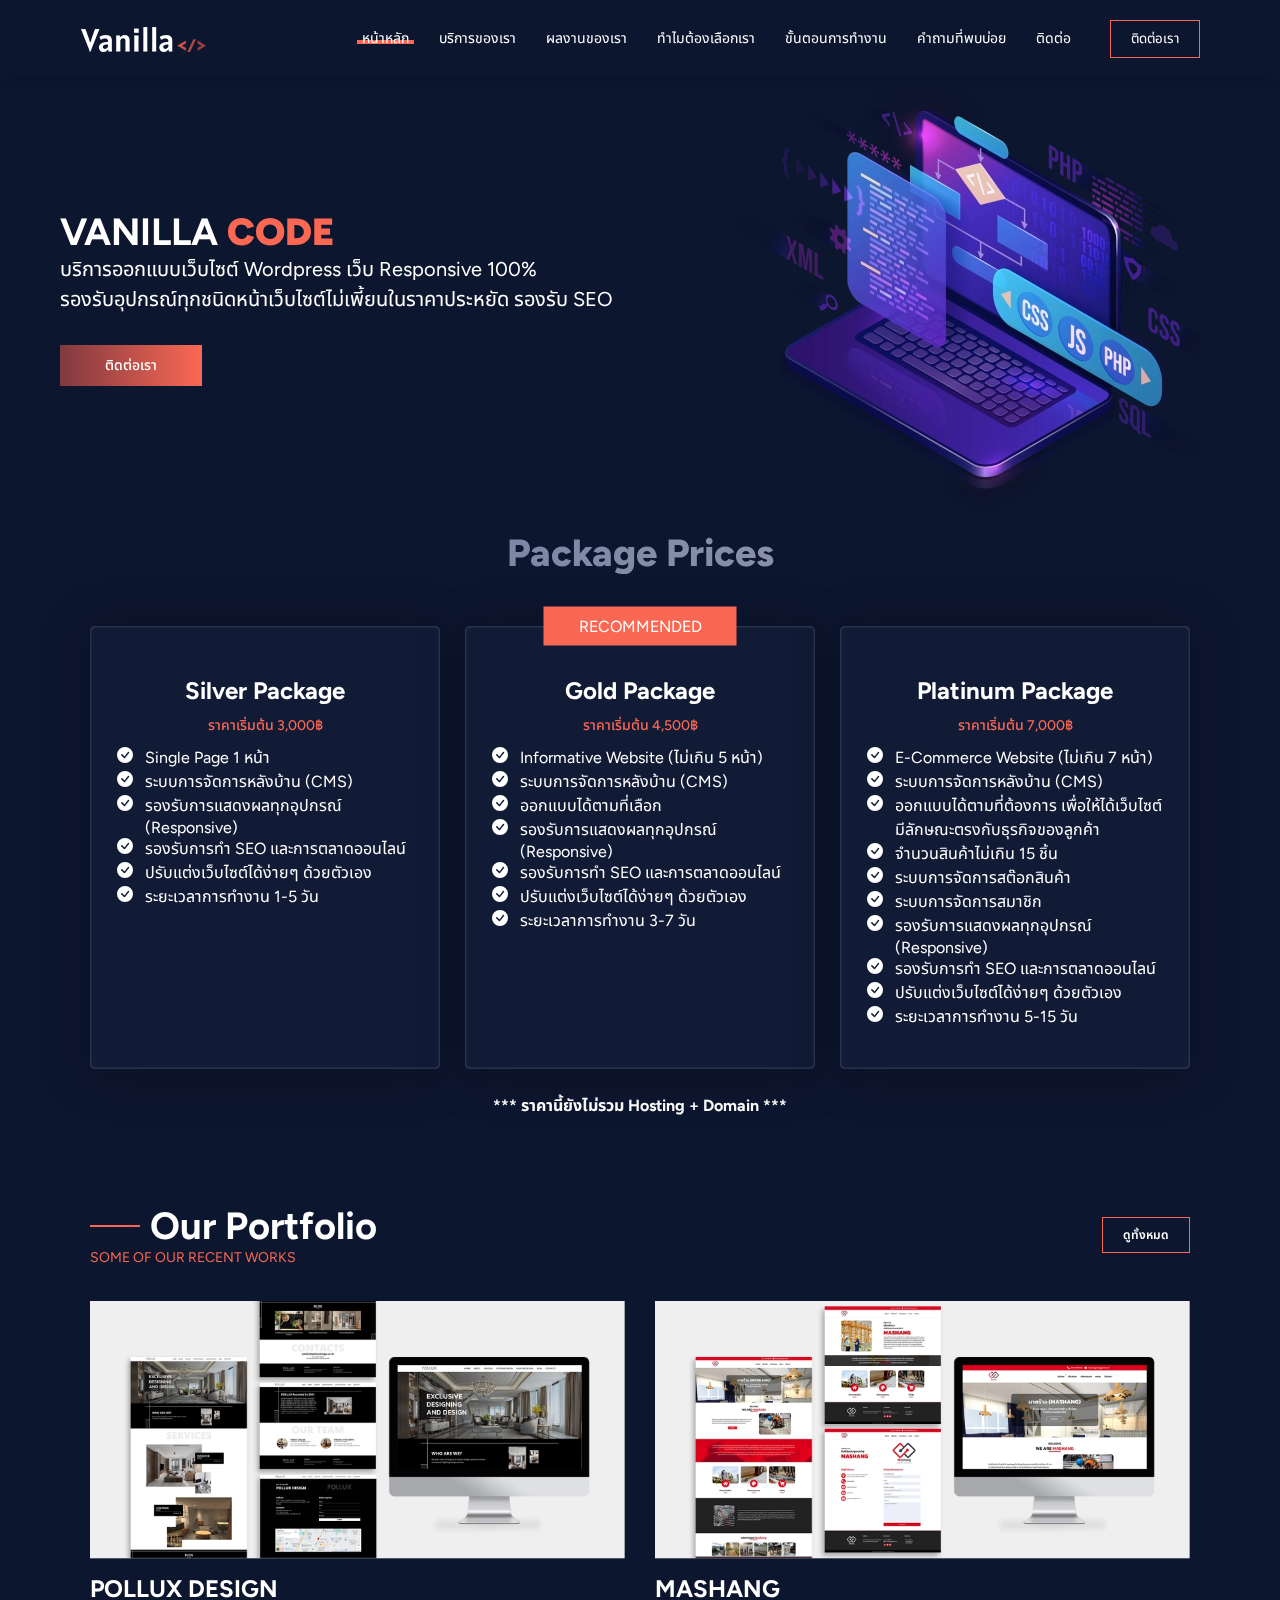
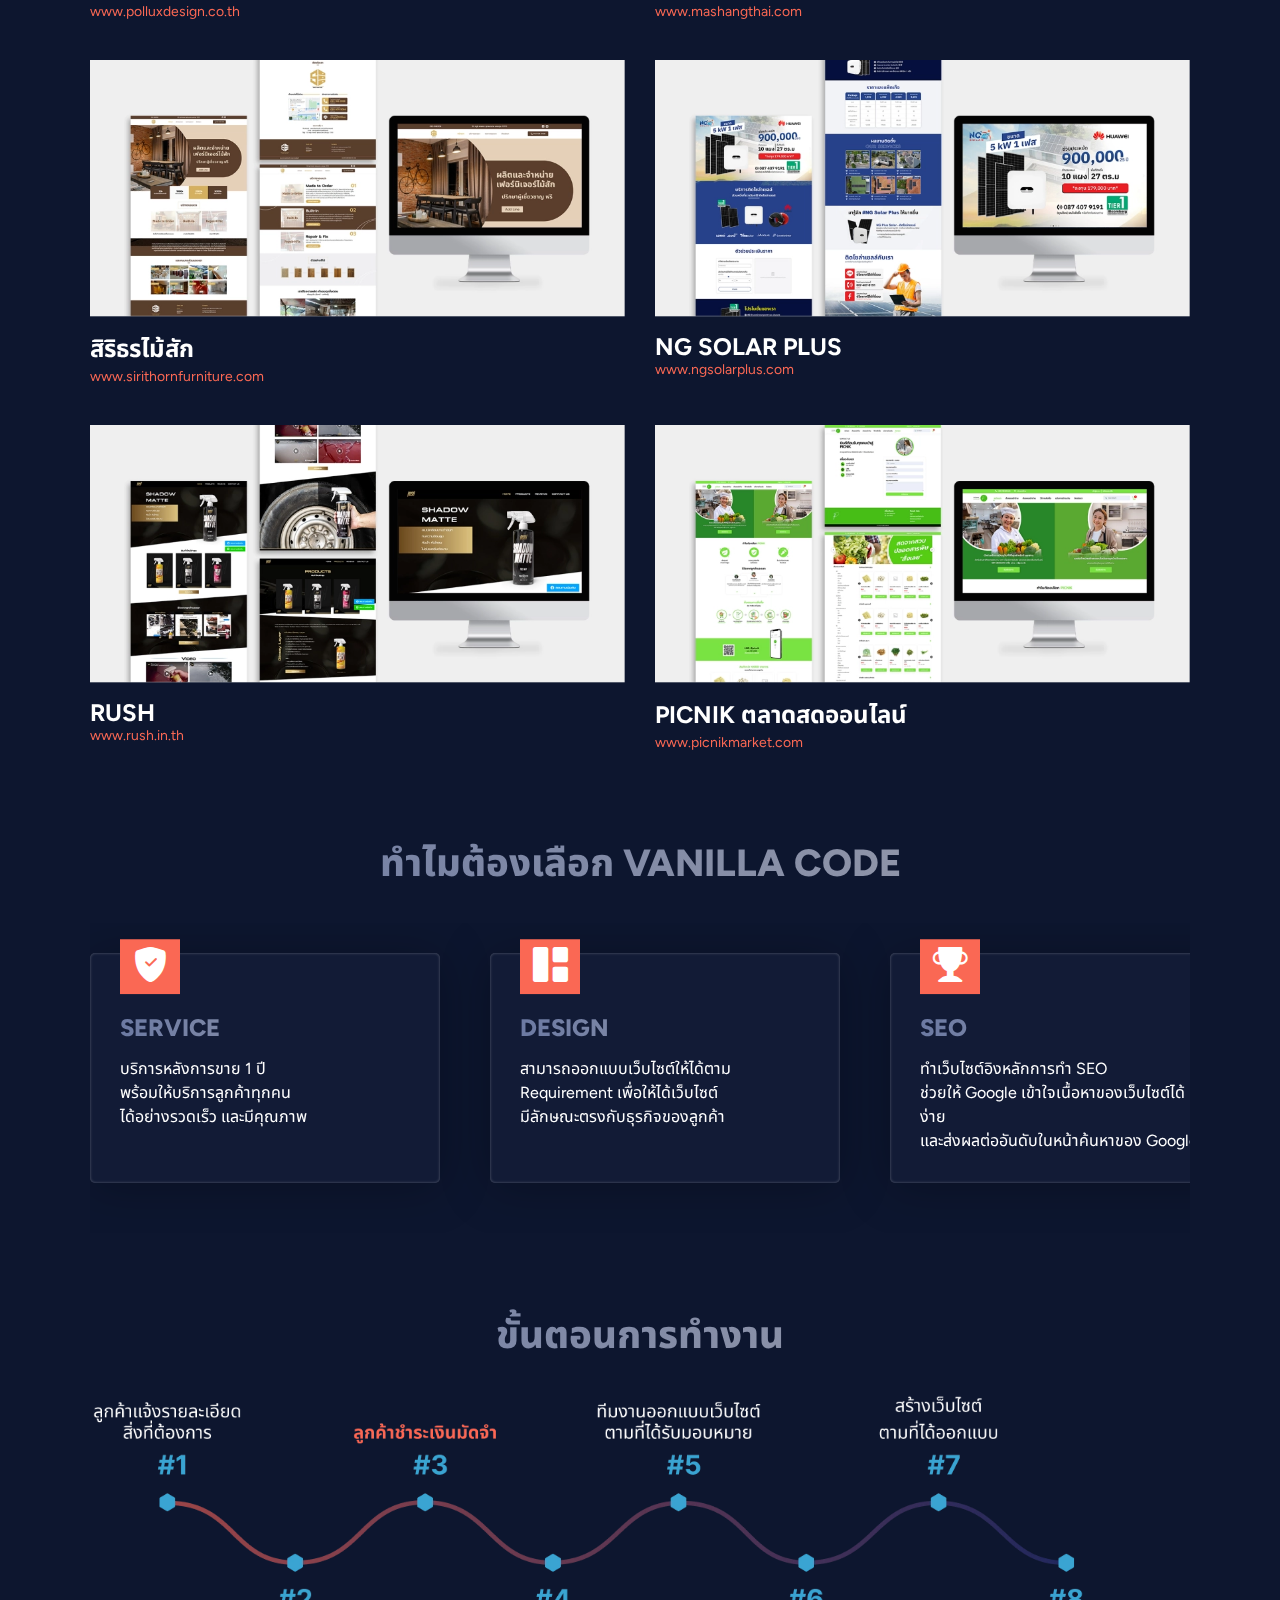
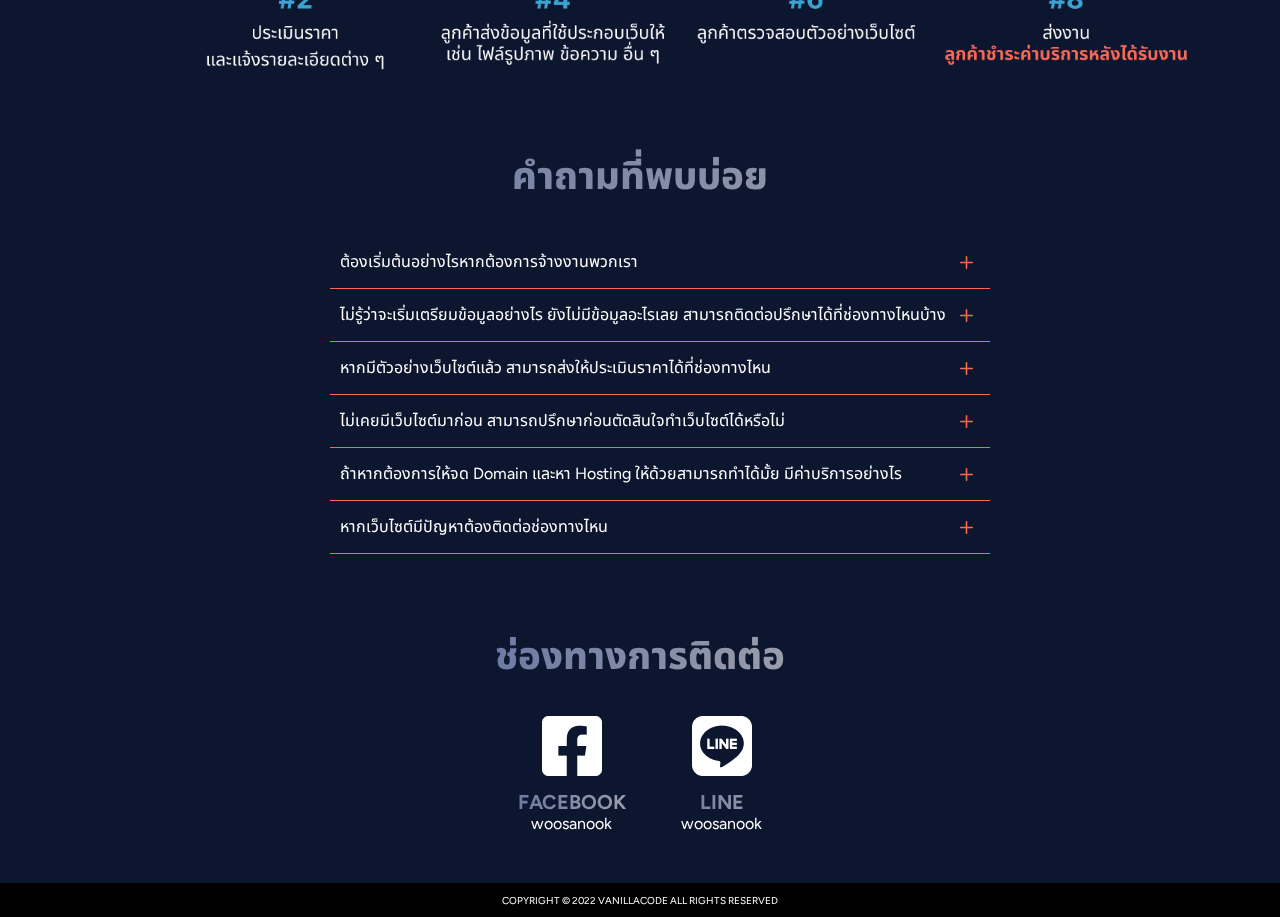
==== public/index.html @ f5a73969 "update sidebar" ====
<!DOCTYPE html>
<html lang="en">
  <head>
    <meta charset="UTF-8" />
    <meta http-equiv="X-UA-Compatible" content="IE=edge" />
    <meta name="viewport" content="width=device-width, initial-scale=1.0" />
    <title>VANILLA CODE | บริการสร้างเว็บไซต์ Wordpress</title>
    <!-- Google Font -->
    <link rel="preconnect" href="https://fonts.googleapis.com" />
    <link rel="preconnect" href="https://fonts.gstatic.com" crossorigin />
    <link
      href="https://fonts.googleapis.com/css2?family=Figtree:wght@400;700;800&family=Kanit:wght@400;500&family=Noto+Sans+Thai:wght@400;500;600;700&display=swap"
      rel="stylesheet"
    />
    <!-- Bootrap icon -->
    <link
      rel="stylesheet"
      href="https://cdn.jsdelivr.net/npm/bootstrap-icons@1.9.1/font/bootstrap-icons.css"
    />

    <link rel="stylesheet" href="./style.css" />
    <link rel="shortcut icon" href="./source/fav.webp" type="image/x-icon" />
  </head>
  <body>
    <header>
      <img src="./source/logo.webp" alt="logo" />
      <div>
        <nav>
          <li class="actived"><a href="#banner">หน้าหลัก</a></li>
          <li><a href="#price-section">บริการของเรา</a></li>
          <li><a href="#portfolio">ผลงานของเรา</a></li>
          <li><a href="#why-us">ทำไมต้องเลือกเรา</a></li>
          <li><a href="#workflow">ขั้นตอนการทำงาน</a></li>
          <li><a href="#faq">คำถามที่พบบ่อย</a></li>
          <li><a href="#contact-us">ติดต่อ</a></li>
        </nav>
        <a href="https://m.me/woosanook"><button>ติดต่อเรา</button></a>
      </div>
    </header>
    <section id="sidebar">
      <button class="toggle">
        <div class="container-solid">
        <span></span>
        <span></span>
      </button>
      </div>
      <ul>
        <li class="actived"><a href="#banner">หน้าหลัก</a></li>
        <li><a href="#price-section">บริการของเรา</a></li>
        <li><a href="#portfolio">ผลงานของเรา</a></li>
        <li><a href="#why-us">ทำไมต้องเลือกเรา</a></li>
        <li><a href="#workflow">ขั้นตอนการทำงาน</a></li>
        <li><a href="#faq">คำถามที่พบบ่อย</a></li>
        <li><a href="#contact-us">ติดต่อ</a></li>
      </ul>
    </section>
    <!-- Banner -->
    <section id="banner">
      <div>
        <h1>VANILLA <b>CODE</b></h1>
        <p>บริการออกแบบเว็บไซต์ Wordpress เว็บ Responsive 100%</p>
        <p>รองรับอุปกรณ์ทุกชนิดหน้าเว็บไซต์ไม่เพี้ยนในราคาประหยัด รองรับ SEO</p>
        <button>ติดต่อเรา</button>
      </div>
      <img src="./source/img-banner.webp" />
    </section>
    <!-- Package Prices -->
    <section id="price-section">
      <p class="title">Package Prices</p>
      <div class="container-prices">
        <!-- Silver -->
        <div>
          <p>Silver Package</p>
          <small>ราคาเริ่มต้น 3,000฿</small>
          <ul>
            <li>Single Page 1 หน้า</li>
            <li>ระบบการจัดการหลังบ้าน (CMS)</li>
            <li>รองรับการแสดงผลทุกอุปกรณ์ (Responsive)</li>
            <li>รองรับการทำ SEO และการตลาดออนไลน์</li>
            <li>ปรับแต่งเว็บไซต์ได้ง่ายๆ ด้วยตัวเอง</li>
            <li>ระยะเวลาการทำงาน 1-5 วัน</li>
          </ul>
        </div>
        <!-- Gold -->
        <div>
          <div class="recommended">RECOMMENDED</div>
          <p>Gold Package</p>
          <small>ราคาเริ่มต้น 4,500฿</small>
          <ul>
            <li>Informative Website (ไม่เกิน 5 หน้า)</li>
            <li>ระบบการจัดการหลังบ้าน (CMS)</li>
            <li>ออกแบบได้ตามที่เลือก</li>
            <li>รองรับการแสดงผลทุกอุปกรณ์ (Responsive)</li>
            <li>รองรับการทำ SEO และการตลาดออนไลน์</li>
            <li>ปรับแต่งเว็บไซต์ได้ง่ายๆ ด้วยตัวเอง</li>
            <li>ระยะเวลาการทำงาน 3-7 วัน</li>
          </ul>
        </div>
        <!-- Platinum -->
        <div>
          <p>Platinum Package</p>
          <small>ราคาเริ่มต้น 7,000฿</small>
          <ul>
            <li>E-Commerce Website (ไม่เกิน 7 หน้า)</li>
            <li>ระบบการจัดการหลังบ้าน (CMS)</li>
            <li>
              ออกแบบได้ตามที่ต้องการ เพื่อให้ได้เว็บไซต์
              มีลักษณะตรงกับธุรกิจของลูกค้า
            </li>
            <li>จำนวนสินค้าไม่เกิน 15 ชิ้น</li>
            <li>ระบบการจัดการสต๊อกสินค้า</li>
            <li>ระบบการจัดการสมาชิก</li>
            <li>รองรับการแสดงผลทุกอุปกรณ์ (Responsive)</li>
            <li>รองรับการทำ SEO และการตลาดออนไลน์</li>
            <li>ปรับแต่งเว็บไซต์ได้ง่ายๆ ด้วยตัวเอง</li>
            <li>ระยะเวลาการทำงาน 5-15 วัน</li>
          </ul>
        </div>
      </div>
      <p style="text-align: center; margin-top: 25px">
        <b>*** ราคานี้ยังไม่รวม Hosting + Domain ***</b>
      </p>
    </section>
    <!-- Portfolio -->
    <section id="portfolio">
      <!-- Title Portfolio -->
      <div class="container-title">
        <div>
          <p>Our Portfolio</p>
          <p>SOME OF OUR RECENT WORKS</p>
        </div>
        <a href="javascript:void(0)"><button>ดูทั้งหมด</button></a>
      </div>
      <!-- Recent works -->
      <div class="container-recent-works">
        <div class="items-recent-works">
          <a href="https://www.polluxdesign.co.th/" class="container-img">
            <div class="before-item">
              <i class="bi bi-search"></i>
              <p>VISIT WEBSITE</p>
            </div>
            <img src="./source/p-polluxdesign.webp" alt="polluxdesign" />
          </a>
          <p>POLLUX DESIGN</p>
          <p>www.polluxdesign.co.th</p>
        </div>
        <div class="items-recent-works">
          <a href="https://www.mashangthai.com/" class="container-img">
            <div class="before-item">
              <i class="bi bi-search"></i>
              <p>VISIT WEBSITE</p>
            </div>
            <img src="./source/p-mashangthai.webp" alt="mashangthai" />
          </a>
          <p>MASHANG</p>
          <p>www.mashangthai.com</p>
        </div>
        <div class="items-recent-works">
          <a href="https://www.sirithornfurniture.com/" class="container-img">
            <div class="before-item">
              <i class="bi bi-search"></i>
              <p>VISIT WEBSITE</p>
            </div>
            <img
              src="./source/p-sirithornfurniture.webp"
              alt="sirithornfurniture"
            />
          </a>
          <p>สิริธรไม้สัก</p>
          <p>www.sirithornfurniture.com</p>
        </div>
        <div class="items-recent-works">
          <a href="https://ngsolarplus.com/" class="container-img">
            <div class="before-item">
              <i class="bi bi-search"></i>
              <p>VISIT WEBSITE</p>
            </div>
            <img src="./source/p-ngsolarplus.webp" alt="ngsolarplus" />
          </a>
          <p>NG SOLAR PLUS</p>
          <p>www.ngsolarplus.com</p>
        </div>
        <div class="items-recent-works">
          <a href="https://rush.in.th/" class="container-img">
            <div class="before-item">
              <i class="bi bi-search"></i>
              <p>VISIT WEBSITE</p>
            </div>
            <img src="./source/p-rush.webp" alt="rush" />
          </a>
          <p>RUSH</p>
          <p>www.rush.in.th</p>
        </div>
        <div class="items-recent-works">
          <a href="https://picnikmarket.com/" class="container-img">
            <div class="before-item">
              <i class="bi bi-search"></i>
              <p>VISIT WEBSITE</p>
            </div>
            <img src="./source/p-picnikmarket.webp" alt="picnikmarket" />
          </a>
          <p>PICNIK ตลาดสดออนไลน์</p>
          <p>www.picnikmarket.com</p>
        </div>
      </div>
    </section>
    <!-- Why us -->
    <section id="why-us">
      <h2 class="title">ทำไมต้องเลือก VANILLA CODE</h2>
      <div class="container-why-us">
        <div class="contents">
          <div>
            <div class="icon-float">
              <i class="bi bi-shield-fill-check"></i>
            </div>
            <p>SERVICE</p>
            <p>
              บริการหลังการขาย 1 ปี<br />พร้อมให้บริการลูกค้าทุกคน<br />ได้อย่างรวดเร็ว
              และมีคุณภาพ
            </p>
          </div>
          <div>
            <div class="icon-float">
              <i class="bi bi-grid-1x2-fill"></i>
            </div>
            <p>DESIGN</p>
            <p>
              สามารถออกแบบเว็บไซต์ให้ได้ตาม<br />Requirement
              เพื่อให้ได้เว็บไซต์<br />มีลักษณะตรงกับธุรกิจของลูกค้า
            </p>
          </div>
          <div>
            <div class="icon-float">
              <i class="bi bi-trophy-fill"></i>
            </div>
            <p>SEO</p>
            <p>
              ทำเว็บไซต์อิงหลักการทำ SEO<br />ช่วยให้ Google
              เข้าใจเนื้อหาของเว็บไซต์ได้ง่าย<br />และส่งผลต่ออันดับในหน้าค้นหาของ
              Google
            </p>
          </div>
          <div>
            <div class="icon-float">
              <i class="bi bi-layers-fill"></i>
            </div>
            <p>RESPONSIVE</p>
            <p>รองรับการแสดงผลข้อมูลอย่างเหมาะสม<br />กับทุกขนาดของหน้าจอ</p>
          </div>
        </div>
      </div>
    </section>
    <!-- Step work -->
    <section id="workflow">
      <h3 class="title">ขั้นตอนการทำงาน</h3>
      <img
        src="./source/steps-work.webp"
        alt="ขั้นตอนการทำงาน"
        style="max-width: 100%"
      />
    </section>
    <!-- FAQ -->
    <section id="faq">
      <h4 class="title">คำถามที่พบบ่อย</h4>
      <ul>
        <div class="question">
          ต้องเริ่มต้นอย่างไรหากต้องการจ้างงานพวกเรา <i class="bi bi-plus"></i>
        </div>
        <div class="desc">
          <li>
            แจ้งสิ่งที่ต้องการ เช่น อยากทำเว็บไซต์แบบไหน โทนสีอะไร
            ทำเว็บไซต์เกี่ยวกับอะไร
            หรือเพื่อความรวดเร็วสามารถส่งเว็บไซต์ตัวอย่างที่ต้องการ
            ให้กับทีมงานทาง
            <a href="https://m.me/woosanook">FACEBOOK</a> หรือช่องทางอื่น ๆ
            ได้เลย
          </li>
        </div>
      </ul>
      <ul>
        <div class="question">
          ไม่รู้ว่าจะเริ่มเตรียมข้อมูลอย่างไร ยังไม่มีข้อมูลอะไรเลย
          สามารถติดต่อปรึกษาได้ที่ช่องทางไหนบ้าง <i class="bi bi-plus"></i>
        </div>
        <div class="desc">
          <li>
            สามารถติดต่อทีมงานทาง
            <a href="https://m.me/woosanook">FACEBOOK</a> หรือช่องทางอื่น ๆ
            ได้เลยเดี๋ยวจะมีทีมงานคอยแนะนำ และให้คำปรึกษา
          </li>
        </div>
      </ul>
      <ul>
        <div class="question">
          หากมีตัวอย่างเว็บไซต์แล้ว สามารถส่งให้ประเมินราคาได้ที่ช่องทางไหน
          <i class="bi bi-plus"></i>
        </div>
        <div class="desc">
          <li>
            สามารถส่งเว็บไซต์ตัวอย่างให้กับทีมงานทาง
            <a href="https://m.me/woosanook">FACEBOOK</a> หรือช่องทางอื่น ๆ
            ได้เลย
          </li>
        </div>
      </ul>
      <ul>
        <div class="question">
          ไม่เคยมีเว็บไซต์มาก่อน สามารถปรึกษาก่อนตัดสินใจทำเว็บไซต์ได้หรือไม่<i
            class="bi bi-plus"
          ></i>
        </div>
        <div class="desc">
          <li>
            ทางเรายินดีให้คำปรึกษา สามารถติดต่อทีมงานทาง
            <a href="https://m.me/woosanook">FACEBOOK</a> หรือช่องทางอื่น ๆ
            ได้เลย
          </li>
        </div>
      </ul>
      <ul>
        <div class="question">
          ถ้าหากต้องการให้จด Domain และหา Hosting ให้ด้วยสามารถทำได้มั้ย
          มีค่าบริการอย่างไร <i class="bi bi-plus"></i>
        </div>
        <div class="desc">
          <li>สามารถทำได้ราคาเริ่มต้น 1,500 บาท แล้วแต่แพคเกจที่ลูกค้าเลือก</li>
        </div>
      </ul>
      <ul>
        <div class="question">
          หากเว็บไซต์มีปัญหาต้องติดต่อช่องทางไหน <i class="bi bi-plus"></i>
        </div>
        <div class="desc">
          <li>
            สามารถแจ้งรายละเอียดต่าง ๆ ทาง
            <a href="https://m.me/woosanook">FACEBOOK</a> หรือช่องทางอื่น ๆ
            เพื่อให้ทีมงานเข้าไปปรับปรุงแก้ไขได้เลย
          </li>
        </div>
      </ul>
    </section>
    <!-- Contacts -->
    <section id="contact-us">
      <h5 class="title">ช่องทางการติดต่อ</h5>
      <div>
        <a href="https://www.facebook.com/WooSaNook">
          <img src="./source/fb.webp" />
          <p>FACEBOOK</p>
          <p>woosanook</p>
        </a>
        <a href="http://line.me/ti/p/~woosanook">
          <img src="./source/line.webp" />
          <p>LINE</p>
          <p>woosanook</p>
        </a>
      </div>
    </section>
    <script src="./script.js"></script>
    <footer>
      <small>COPYRIGHT &copy; 2022 VANILLACODE ALL RIGHTS RESERVED</small>
    </footer>
  </body>
</html>
---- public/style.css ----
:root {
  --bg-color: #0d162f;
  --orange-color: #fa6854;
  --gradient-orange-color: linear-gradient(
    90deg,
    rgba(129, 57, 63, 1) 0%,
    rgba(250, 104, 84, 1) 100%
  );
  --text-gradient: linear-gradient(
    90deg,
    rgba(108, 122, 163, 1) 0%,
    rgba(154, 157, 170, 1) 100%
  );
}

html {
  scroll-behavior: smooth;
}

* {
  font-family: "Figtree", "Noto Sans Thai", "Kanit", sans-serif;
  box-sizing: border-box;
  margin: 0;
}

body {
  margin: 0;
  box-sizing: border-box;
  background-color: var(--bg-color);
  color: white;
}

/* Header */
header {
  display: flex;
  align-items: center;
  justify-content: space-around;
  padding: 20px 10px;
  top: 0;
  left: 0;
  width: 100%;
  background-color: var(--bg-color);
  box-shadow: 0 0 10px -3px rgba(0, 0, 0, 0.25);
  z-index: 999;
  position: fixed;
  top: 0;
  left: 0;
}
nav {
  display: inline-flex;
  margin-right: 20px;
}
nav li {
  list-style: none;
  margin: 0 10px;
  padding: 0 5px;
  position: relative;
  z-index: 99;
}
nav li a {
  text-decoration: none;
  font-size: 14px;
  font-weight: 400;
  color: white;
}
/* Animation Nav */
nav li::after {
  content: "";
  display: block;
  position: absolute;
  bottom: 5px;
  left: 0;
  background-color: var(--orange-color);
  width: 100%;
  height: 0;
  z-index: -1;
  transition: height 0.2s ease;
}
nav li:hover::after,
nav li.actived::after {
  height: 4px;
  transition: height 0.2s ease;
}

/* Button Header contacts */
header button {
  color: white;
  padding: 8px 20px;
  border: 1px solid var(--orange-color);
  background: transparent;
  cursor: pointer;
}
header button:hover {
  background-color: var(--orange-color);
}

/* Banner */
#banner {
  display: grid;
  grid-template-columns: 1.5fr 1fr;
  width: 100%;
  max-width: 1200px;
  margin: 0 auto -60px auto;
  padding: 80px 20px 0 20px;
}
#banner > div {
  display: flex;
  align-items: flex-start;
  flex-direction: column;
  justify-content: center;
}

#banner h1 {
  font-weight: 700;
  font-size: 38px;
}
#banner h1 b {
  color: var(--orange-color);
}
#banner p {
  font-size: 20px;
}

#banner button {
  font-size: 14px;
  font-weight: 500;
  color: white;

  background: var(--gradient-orange-color);
  border: 0;
  padding: 10px 45px;
  margin-top: 30px;
  cursor: pointer;
}
#banner button:hover {
  transform: scale(105%);
}

#banner img {
  user-select: none;
  pointer-events: none;
}

/* Package Prices */
.container-prices {
  display: grid;
  grid-template-columns: 1fr 1fr 1fr;
  gap: 25px;
}
.container-prices > div {
  padding: 50px 25px 40px 25px;
  background-color: #121b36;
  box-shadow: 0px 4px 50px rgba(0, 0, 0, 0.25),
    inset 0px 0px 3px rgba(255, 255, 255, 0.3);
  border-radius: 5px;
  position: relative;
  margin-top: 20px;
}
.container-prices > div p {
  font-weight: 700;
  font-size: 24px;
  color: white;
  text-align: center;
}
.container-prices > div small {
  font-weight: 500;
  font-size: 14px;
  color: var(--orange-color);
  display: flex;
  align-items: center;
  justify-content: center;
  margin: 10px 0;
}
.container-prices > div ul {
  padding-left: 25px;
}
.container-prices > div li {
  list-style: url(./source/check-circle-fill.svg);
  padding-left: 5px;
}
.container-prices .recommended {
  background-color: var(--orange-color);
  color: white;
  position: absolute;
  top: 0;
  left: 50%;
  padding: 10px 35px;
  transform: translate(-50%, -50%);
  user-select: none;
}

/* Portfolio */
#portfolio .container-title {
  display: flex;
  align-items: center;
  justify-content: space-between;

  margin: 50px 0 35px 0;
}
#portfolio .container-title p:nth-child(1) {
  font-weight: 700;
  font-size: 38px;
  display: flex;
  align-items: center;
  justify-content: flex-start;
}
#portfolio .container-title p:nth-child(1)::before {
  content: "";
  display: block;
  width: 50px;
  height: 2px;
  background-color: var(--orange-color);
  margin-right: 10px;
}
#portfolio .container-title p:nth-child(2) {
  font-weight: 400;
  font-size: 14px;
  color: var(--orange-color);
}

#portfolio .container-title button {
  font-weight: 600;
  font-size: 12px;
  color: white;
  padding: 8px 20px;
  border: 1px solid var(--orange-color);
  background-color: transparent;
  cursor: pointer;
  user-select: none;
}
#portfolio .container-title button:hover {
  background-color: var(--orange-color);
}

/* Recent works */
.container-recent-works {
  display: grid;
  grid-template-columns: 1fr 1fr;
  gap: 30px;
}

.container-recent-works .items-recent-works {
  position: relative;
}
.container-recent-works .items-recent-works .container-img {
  display: flex;
  align-items: center;
  justify-content: center;
  position: relative;
  overflow: hidden;
  transition: all 0.3s ease-in;
}
.container-recent-works .items-recent-works .container-img::after {
  content: "";
  display: block;
  width: 100%;
  height: 100%;
  position: absolute;
  top: 0;
  left: 0;

  background: linear-gradient(235deg, #9c4749 0%, #20295f 100%);
  mix-blend-mode: multiply;
  opacity: 0;
  transition: all 0.3s ease;
}
.container-recent-works .items-recent-works .before-item {
  font-weight: 500;
  font-size: 14px;
  color: white;

  display: flex;
  align-items: center;
  justify-content: center;
  gap: 10px;

  width: 100%;
  height: 100%;
  position: absolute;
  top: 0;
  left: 0;
  z-index: 1;
  opacity: 0;
  transition: all 0.3s ease;
}
/* Animation */
.container-recent-works .items-recent-works a:hover .before-item,
.container-recent-works .items-recent-works a:hover::after {
  opacity: 1;
  transition: all 0.3s ease;
}
.container-recent-works .items-recent-works a:hover img {
  transform: scale(1.1);
  transition: all 0.3s ease-out;
}

.container-recent-works .items-recent-works img {
  max-width: 100%;
}

/* Recent works texts */
.container-recent-works .items-recent-works > p:nth-child(2) {
  font-weight: 700;
  font-size: 24px;
  margin-top: 15px;
}
.container-recent-works .items-recent-works > p:nth-child(3) {
  font-weight: 400;
  font-size: 14px;
  color: var(--orange-color);
  margin-bottom: 10px;
}

/* Why Vanillacode */
.container-why-us {
  display: flex;
  align-items: center;
  justify-content: flex-start;
  overflow-x: scroll;
  flex-wrap: nowrap;
  padding: 30px 0 20px 0;
}
.container-why-us .contents {
  width: max-content;
  display: inline-flex;
  flex-wrap: nowrap;
  gap: 50px;
}
/* Scrollbar design */
.container-why-us::-webkit-scrollbar-thumb {
  background: var(--bg-color);
}
.container-why-us::-webkit-scrollbar {
  height: 7px;
}
.container-why-us:hover::-webkit-scrollbar-thumb {
  background: var(--orange-color);
}

.container-why-us .contents > div {
  padding: 60px 30px 30px 30px;
  background: #121b36;
  box-shadow: 0px 4px 50px rgba(0, 0, 0, 0.25),
    inset 0px 0px 3px rgba(255, 255, 255, 0.3);
  border-radius: 5px;
  margin-bottom: 30px;
  position: relative;
  width: 350px;
}
.container-why-us .contents .icon-float {
  display: flex;
  align-items: center;
  justify-content: center;
  position: absolute;
  top: 0;
  left: 30px;
  width: 60px;
  height: 55px;
  transform: translateY(-25%);
  background-color: var(--orange-color);
}
.container-why-us .contents .icon-float i {
  font-size: 35px;
}
.container-why-us .contents > div p:nth-child(2) {
  font-weight: 800;
  font-size: 24px;
  background: var(--text-gradient);
  -webkit-background-clip: text;
  -webkit-text-fill-color: transparent;
  margin-bottom: 15px;
}

/* FAQ */
#faq {
  width: 100%;
  max-width: 700px;
}
#faq ul {
  cursor: pointer;
}
#faq .question {
  display: flex;
  align-items: center;
  justify-content: space-between;

  font-weight: 400;
  font-size: 16px;
  list-style: none;
  padding: 10px;
  border-bottom: 1px solid var(--orange-color);
}
#faq .question i {
  color: var(--orange-color);
  font-size: 26px;
}
#faq .desc {
  color: white;
  border: 0px solid var(--orange-color);
  overflow: hidden;
  height: 0;
  transition: height 0.5s ease;
}
/* Action desc */
#faq ul.actived .desc {
  height: 120px;
  border: 1px solid var(--orange-color);
  transition: height 0.5s ease-in-out;
}

#faq .desc li {
  list-style: none;
  padding: 20px;
}
#faq .desc a {
  color: white;
}

/* Action FAQ */
#faq ul.actived .desc {
  /* height: 120px; */
  border: 1px solid var(--orange-color);
  transition: all 0.5s ease-in-out;
}
#faq ul.actived .question {
  background-color: var(--orange-color);
}
#faq ul.actived .question i {
  color: white;
  transform: rotate(45deg);
}

/* Contact-us */
#contact-us {
  max-width: 300px;
}
#contact-us div {
  display: flex;
  align-items: flex-start;
  justify-content: space-around;
}
#contact-us div a {
  text-align: center;
  text-decoration: none;
}
#contact-us div a p:nth-child(2) {
  font-weight: 700;
  font-size: 20px;
  background: var(--text-gradient);
  -webkit-background-clip: text;
  -webkit-text-fill-color: transparent;
  margin-top: 10px;
}
#contact-us div a p:nth-child(3) {
  font-weight: 400;
  font-size: 16px;
  color: white;
}

/* Footer */
footer {
  font-size: 12px;
  background-color: black;
  text-align: center;
  padding: 10px 0;
  margin-top: 50px;
}

/* elements */
section {
  width: 100%;
  max-width: 1100px;
  margin: 0 auto;
  padding-top: 35px;
}
.title {
  font-weight: 800;
  font-size: 38px;
  text-align: center;
  background: var(--text-gradient);
  -webkit-background-clip: text;
  -webkit-text-fill-color: transparent;

  margin: 40px 0 30px 0;
}

/* Scrollbar design */
::-webkit-scrollbar {
  width: 10px;
}

::-webkit-scrollbar-thumb {
  background: var(--orange-color);
  border-radius: 0;
}
::-webkit-scrollbar-thumb:hover {
  background: #9c4749;
}

/* Sidebar */
#sidebar{
  display: none;
}
#sidebar button{
  border: 0;
}
#sidebar .toggle{
  position: fixed;
  top: 20px;
  right: 20px;
  background-color: white;
  width: 50px;
  height: 50px;
  border-radius: 50%;  
  box-shadow: 0 0 15px -3px rgba(0, 0, 0, 0.25);
  z-index: 999;
}
#sidebar .container-solid{
  position: relative;
  width: 100%;
  height: 100%;
}
#sidebar .container-solid span{
  display: block;
  width: 30px;
  height: 3px;
  background-color: var(--bg-color);
  border-radius: 10px;

  position: absolute;
  top: 50%;
  left: 50%;
  transform: translate(-50%, -4px);
  transition: all .3s ease;
}
#sidebar .container-solid span:nth-child(1){
  transform: translate(-50%, 4px);
}
/* Active toggle */
#sidebar .toggle.actived span{
  transition: all .3s ease;
  background-color: var(--orange-color);
}
#sidebar .toggle.actived span:nth-child(1){
  transform:  translate(-50%, 0) rotate(45deg);
}
#sidebar .toggle.actived span:nth-child(2){
  transform:  translate(-50%, 0) rotate(-45deg);
}
/* #sidebar */
#sidebar ul{
  position: fixed;
  top: 0;
  right: -110%;
  width: 300px;
  height: 100%;
  max-width: 100%;
  padding-top: 100px;

  background-color: var(--orange-color);
  z-index: 99;

  transition: all .5s ease-in;
}
#sidebar ul li{
  list-style: none;
  padding: 10px 0;
}
#sidebar ul li a{
  color: white;
  text-decoration: none;
  font-size: 20px;
  padding: 10px;
}
/* actived sidebar */
#sidebar ul.actived{
  right: 0;
  transition: all .3s ease;
}
/* Sidebar softlight */
#sidebar .soft-light-bg{
  content: '';
  position: fixed;
  top: 0;
  left: 0;
  width: 100%;
  height: 100%;
  background-color: black;
  opacity: .7;
  z-index: 10;
}

@media screen and (max-width: 1100px) {
  header{
    display: none;
  }
  #sidebar{
    display: block;
  }
}
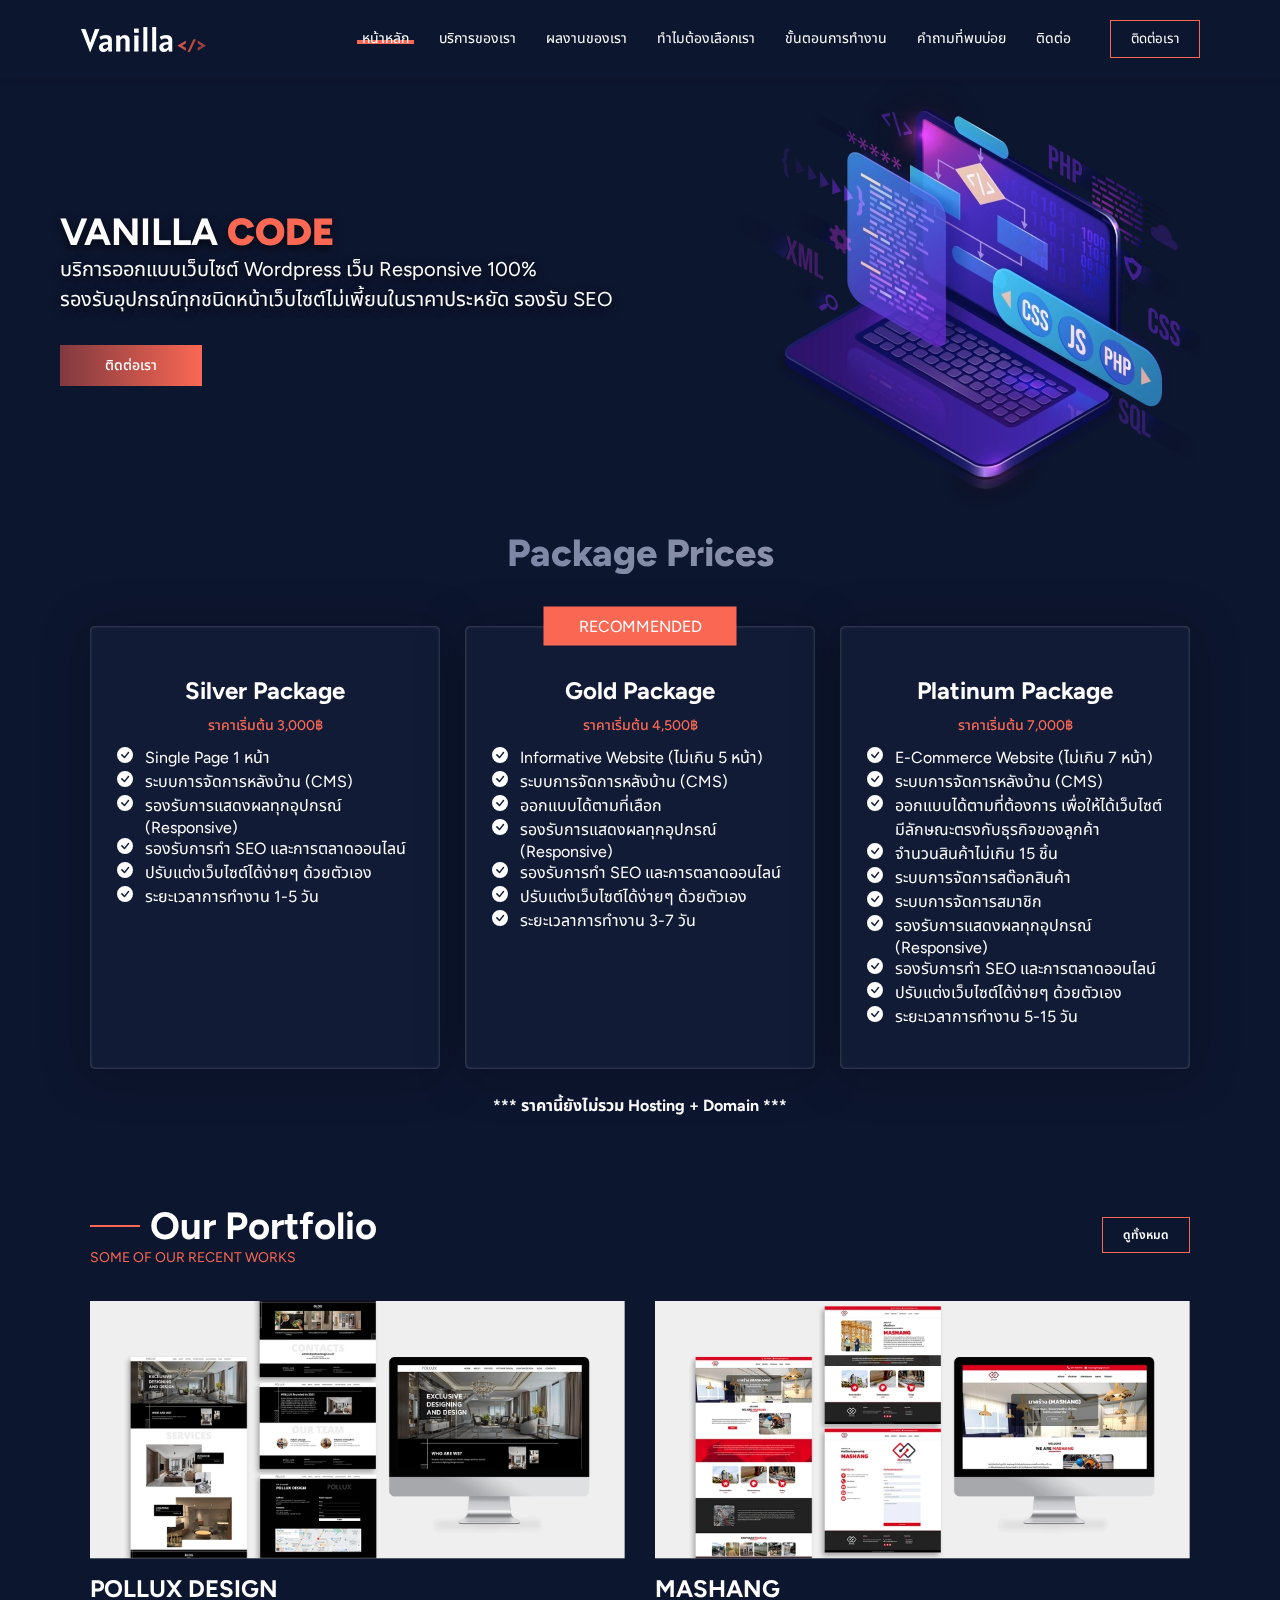
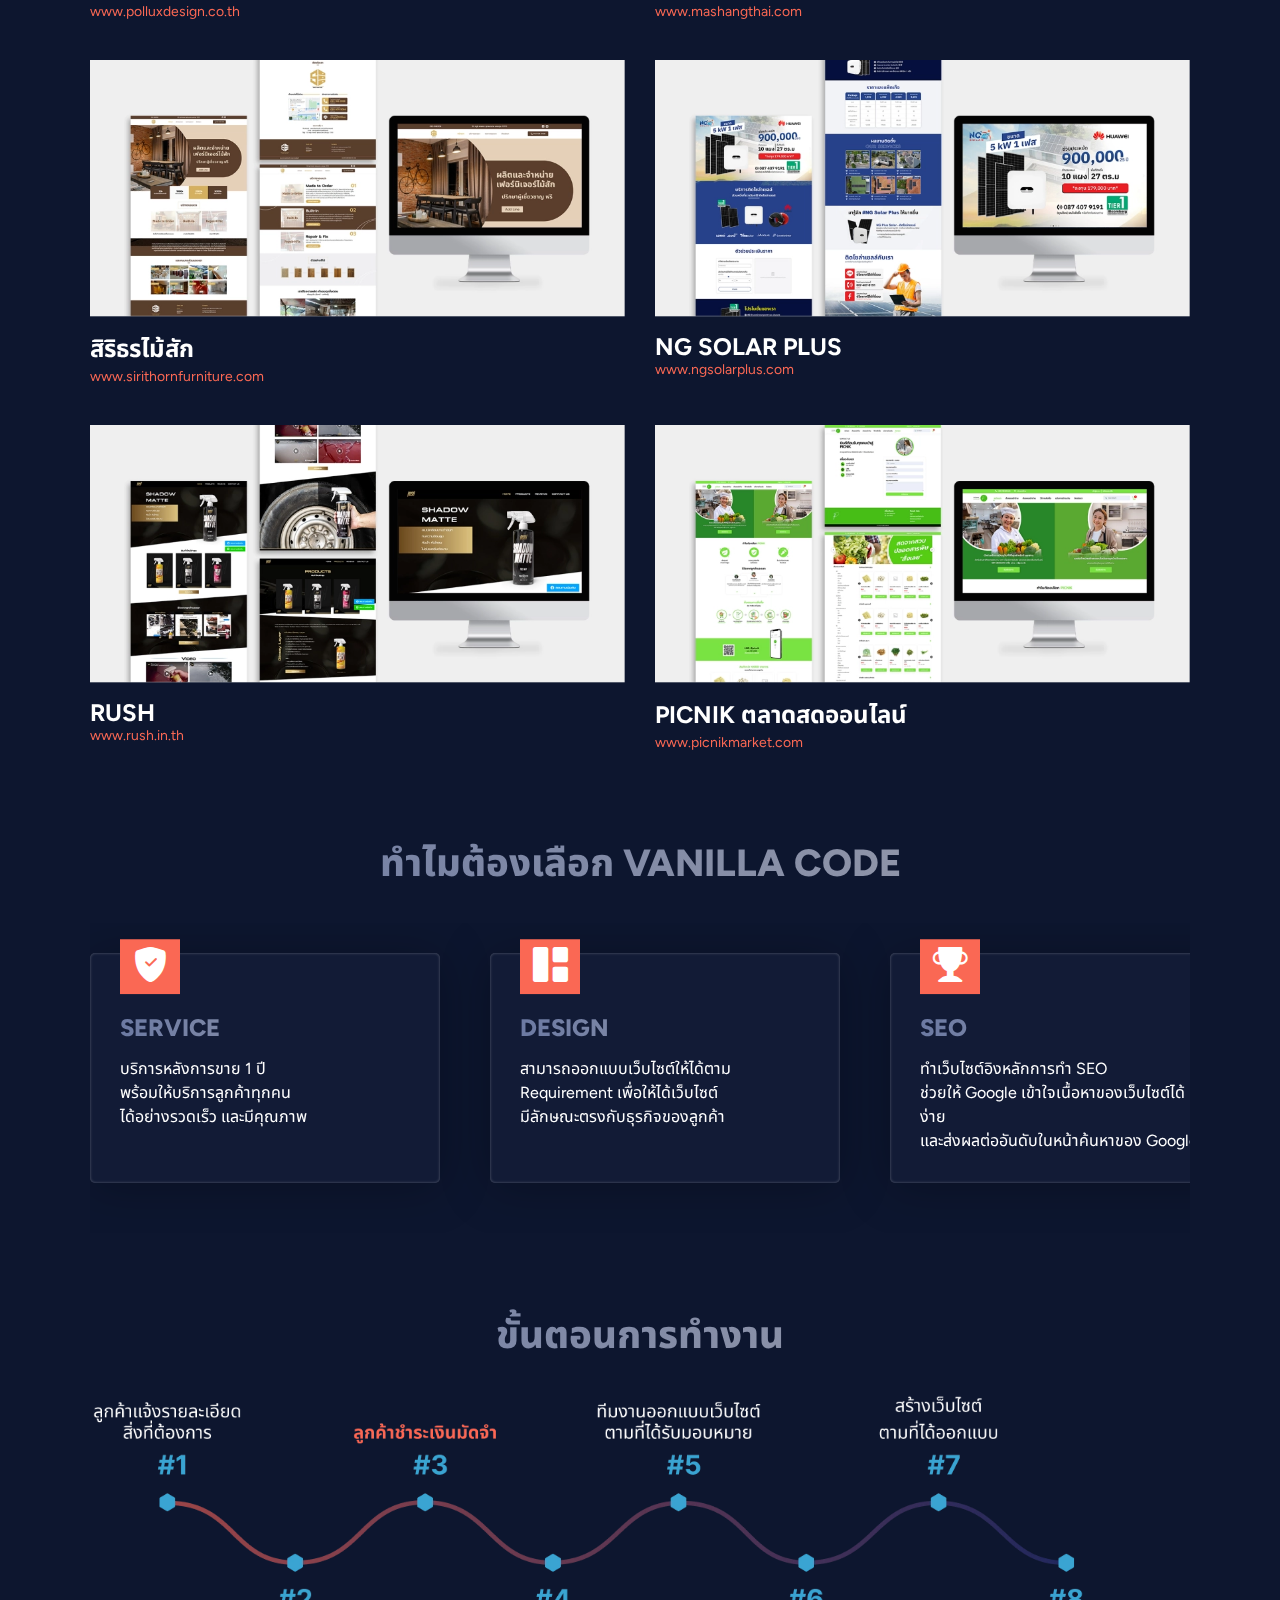
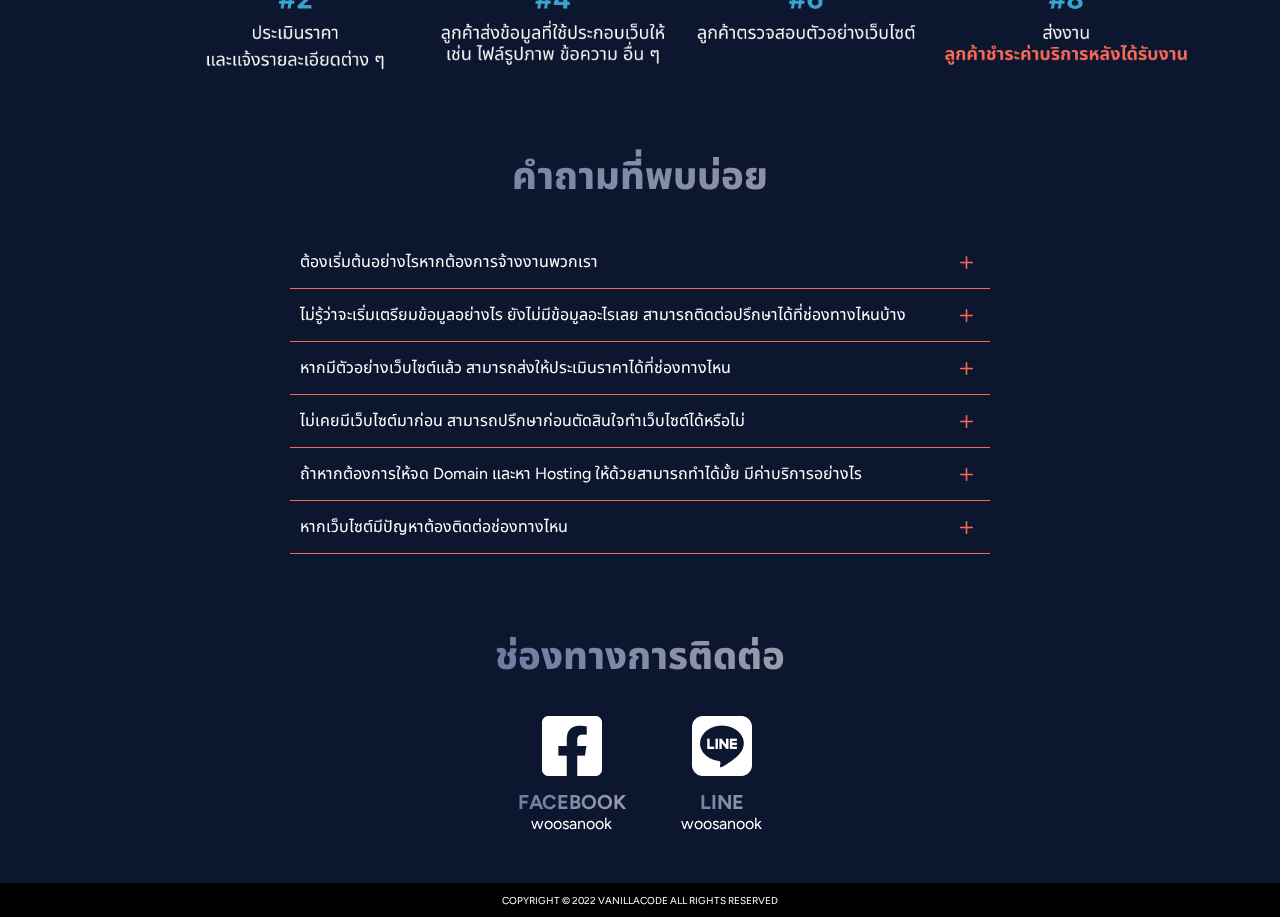
==== commit eddf2657: "update responsive" ====
--- a/public/index.html
+++ b/public/index.html
@@ -23,7 +23,7 @@
   </head>
   <body>
     <header>
-      <img src="./source/logo.webp" alt="logo" />
+      <img src="./source/logo.webp" alt="logo"/>
       <div>
         <nav>
           <li class="actived"><a href="#banner">หน้าหลัก</a></li>
@@ -67,6 +67,7 @@
     <!-- Package Prices -->
     <section id="price-section">
       <p class="title">Package Prices</p>
+      <div>
       <div class="container-prices">
         <!-- Silver -->
         <div>
@@ -117,6 +118,7 @@
           </ul>
         </div>
       </div>
+    </div>
       <p style="text-align: center; margin-top: 25px">
         <b>*** ราคานี้ยังไม่รวม Hosting + Domain ***</b>
       </p>
@@ -206,7 +208,7 @@
     </section>
     <!-- Why us -->
     <section id="why-us">
-      <h2 class="title">ทำไมต้องเลือก VANILLA CODE</h2>
+      <h2 class="title">ทำไมต้องเลือก<br> VANILLA CODE</h2>
       <div class="container-why-us">
         <div class="contents">
           <div>
--- a/public/style.css
+++ b/public/style.css
@@ -109,7 +109,10 @@
   flex-direction: column;
   justify-content: center;
 }
-
+#banner h1,
+#banner p {
+  text-shadow: 0 3px 10px rgba(0, 0, 0, 0.7);
+}
 #banner h1 {
   font-weight: 700;
   font-size: 38px;
@@ -312,6 +315,9 @@
 }
 
 /* Why Vanillacode */
+#why-us .title br{
+  display: none;
+}
 .container-why-us {
   display: flex;
   align-items: center;
@@ -378,6 +384,7 @@
 }
 #faq ul {
   cursor: pointer;
+  padding: 0;
 }
 #faq .question {
   display: flex;
@@ -484,43 +491,30 @@
   margin: 40px 0 30px 0;
 }
 
-/* Scrollbar design */
-::-webkit-scrollbar {
-  width: 10px;
-}
-
-::-webkit-scrollbar-thumb {
-  background: var(--orange-color);
-  border-radius: 0;
-}
-::-webkit-scrollbar-thumb:hover {
-  background: #9c4749;
-}
-
 /* Sidebar */
-#sidebar{
+#sidebar {
   display: none;
 }
-#sidebar button{
+#sidebar button {
   border: 0;
 }
-#sidebar .toggle{
+#sidebar .toggle {
   position: fixed;
   top: 20px;
   right: 20px;
   background-color: white;
   width: 50px;
   height: 50px;
-  border-radius: 50%;  
+  border-radius: 50%;
   box-shadow: 0 0 15px -3px rgba(0, 0, 0, 0.25);
   z-index: 999;
 }
-#sidebar .container-solid{
+#sidebar .container-solid {
   position: relative;
   width: 100%;
   height: 100%;
 }
-#sidebar .container-solid span{
+#sidebar .container-solid span {
   display: block;
   width: 30px;
   height: 3px;
@@ -531,24 +525,24 @@
   top: 50%;
   left: 50%;
   transform: translate(-50%, -4px);
-  transition: all .3s ease;
-}
-#sidebar .container-solid span:nth-child(1){
+  transition: all 0.3s ease;
+}
+#sidebar .container-solid span:nth-child(1) {
   transform: translate(-50%, 4px);
 }
 /* Active toggle */
-#sidebar .toggle.actived span{
-  transition: all .3s ease;
-  background-color: var(--orange-color);
-}
-#sidebar .toggle.actived span:nth-child(1){
-  transform:  translate(-50%, 0) rotate(45deg);
-}
-#sidebar .toggle.actived span:nth-child(2){
-  transform:  translate(-50%, 0) rotate(-45deg);
+#sidebar .toggle.actived span {
+  transition: all 0.3s ease;
+  background-color: var(--orange-color);
+}
+#sidebar .toggle.actived span:nth-child(1) {
+  transform: translate(-50%, 0) rotate(45deg);
+}
+#sidebar .toggle.actived span:nth-child(2) {
+  transform: translate(-50%, 0) rotate(-45deg);
 }
 /* #sidebar */
-#sidebar ul{
+#sidebar ul {
   position: fixed;
   top: 0;
   right: -110%;
@@ -560,41 +554,99 @@
   background-color: var(--orange-color);
   z-index: 99;
 
-  transition: all .5s ease-in;
-}
-#sidebar ul li{
+  transition: all 0.5s ease-in;
+}
+#sidebar ul li {
   list-style: none;
   padding: 10px 0;
 }
-#sidebar ul li a{
+#sidebar ul li a {
   color: white;
   text-decoration: none;
   font-size: 20px;
   padding: 10px;
 }
 /* actived sidebar */
-#sidebar ul.actived{
+#sidebar ul.actived {
   right: 0;
-  transition: all .3s ease;
+  transition: all 0.3s ease;
 }
 /* Sidebar softlight */
-#sidebar .soft-light-bg{
-  content: '';
+#sidebar .soft-light-bg {
+  content: "";
   position: fixed;
   top: 0;
   left: 0;
   width: 100%;
   height: 100%;
   background-color: black;
-  opacity: .7;
+  opacity: 0.7;
   z-index: 10;
 }
 
+/* Scrollbar design */
+::-webkit-scrollbar {
+  width: 10px;
+}
+
+::-webkit-scrollbar-thumb {
+  background: var(--orange-color);
+  border-radius: 0;
+}
+::-webkit-scrollbar-thumb:hover {
+  background: #9c4749;
+}
+
 @media screen and (max-width: 1100px) {
-  header{
+  header {
     display: none;
   }
-  #sidebar{
+  #banner {
+    display: flex;
+    justify-content: flex-end;
+    margin: 50px auto -30px auto;
+    padding: 0 40px 0 40px;
+    position: relative;
+  }
+  #banner > div {
+    position: absolute;
+    top: 50%;
+    left: 20px;
+    transform: translateY(-50%);
+  }
+  #banner img {
+   max-width: 100%;
+  }
+  #sidebar {
     display: block;
   }
+  #price-section > div {
+    overflow-x: scroll;
+    padding-bottom: 60px;
+  }
+  #price-section > div::-webkit-scrollbar {
+    height: 7px;
+  }
+  #price-section .container-prices {
+    width: max-content;
+  }
+  #price-section .container-prices > div {
+    width: 350px;
+    height: 100%;
+  }
+  section {
+    padding-left: 10px;
+    padding-right: 10px;
+  }
+  #workflow{
+    padding-top: 0;
+  }
+}
+@media screen and (max-width: 426px){
+  .container-recent-works{
+    grid-template-columns: 1fr;
+  }
+  #why-us .title br{
+    display: block;
+  }
 }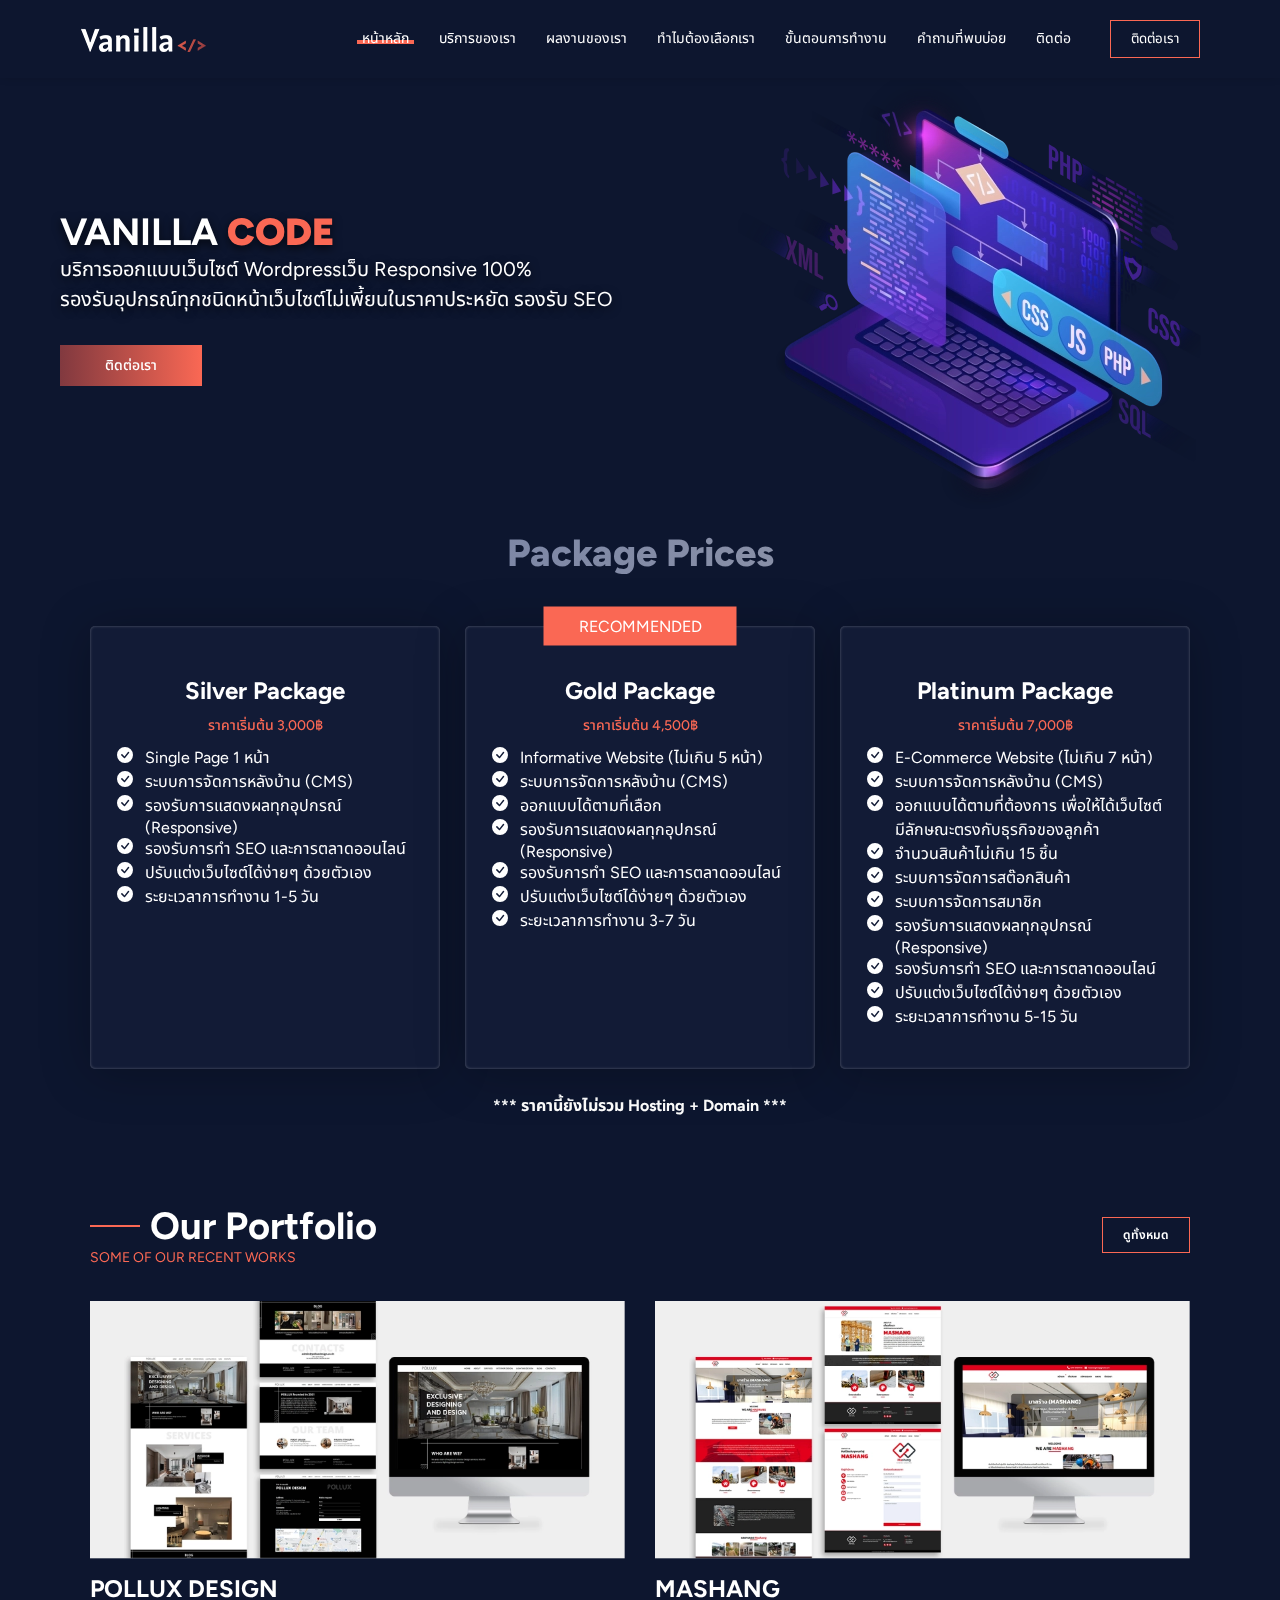
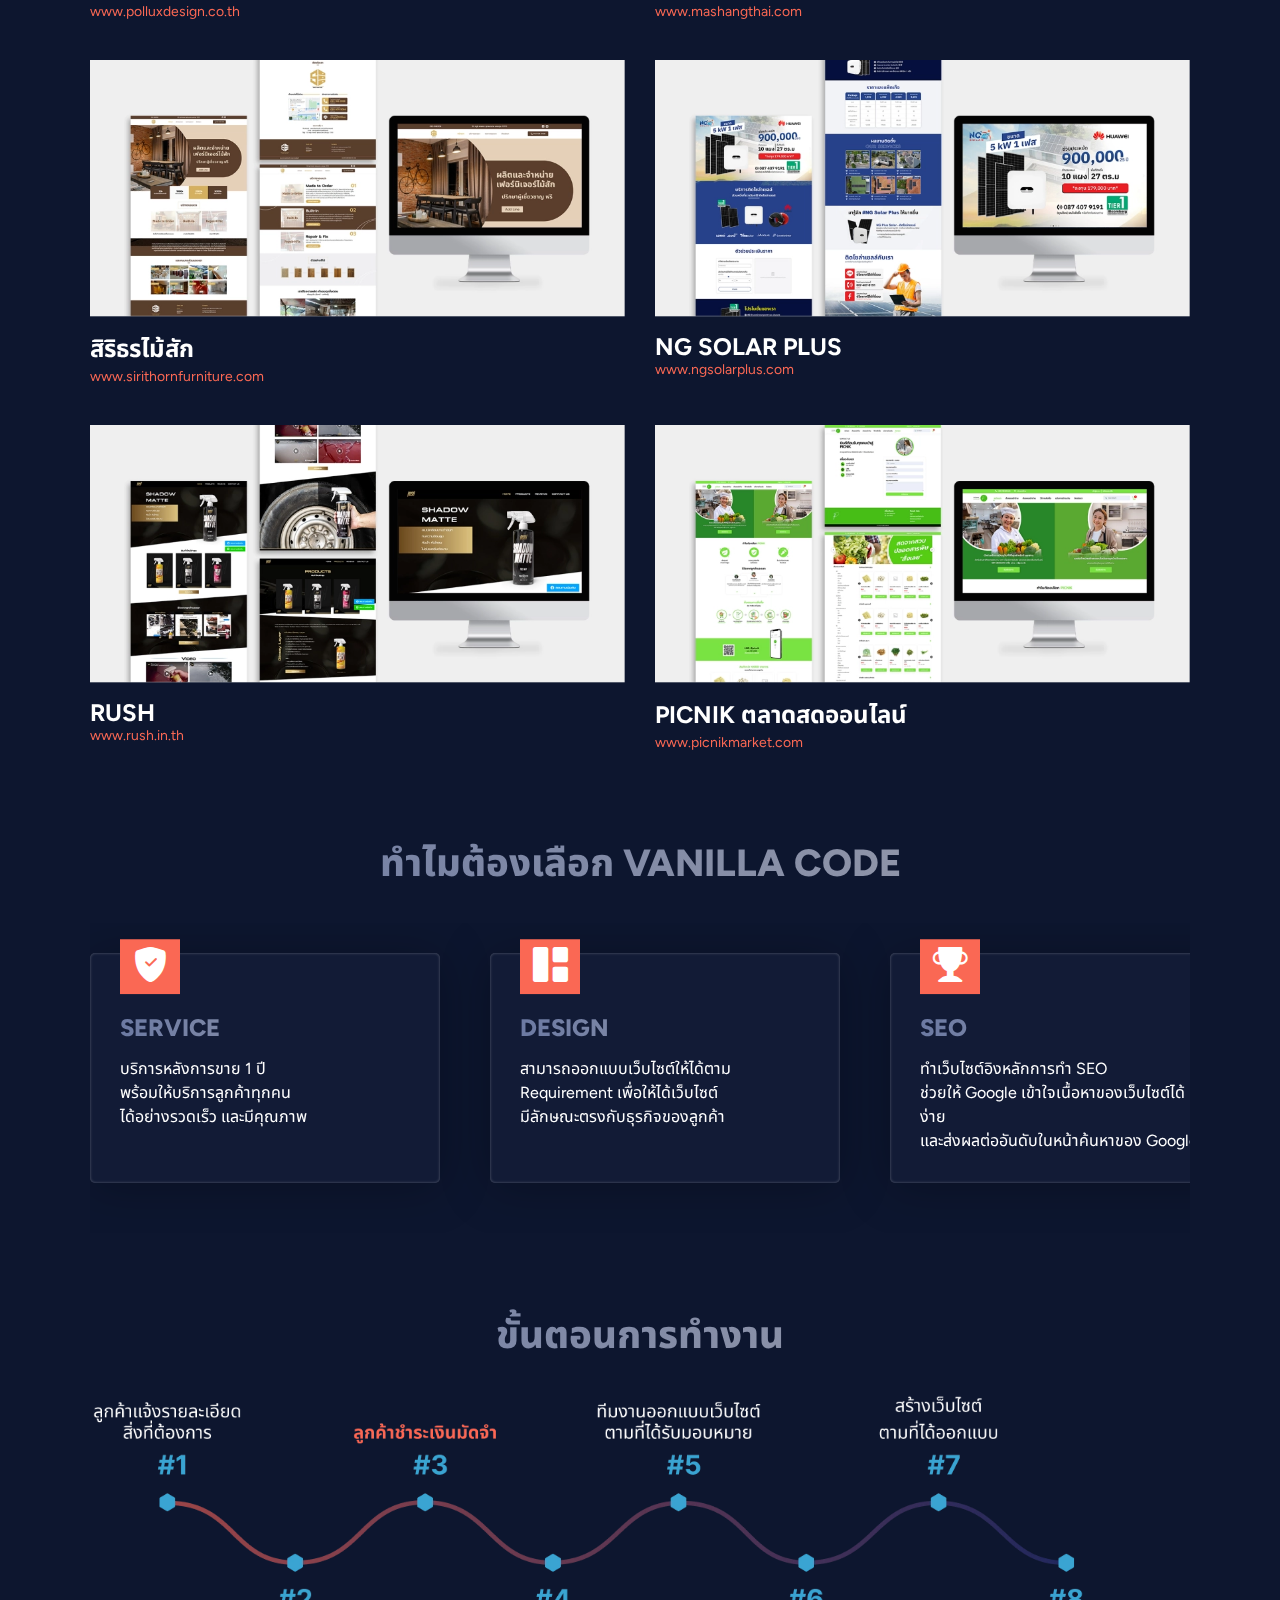
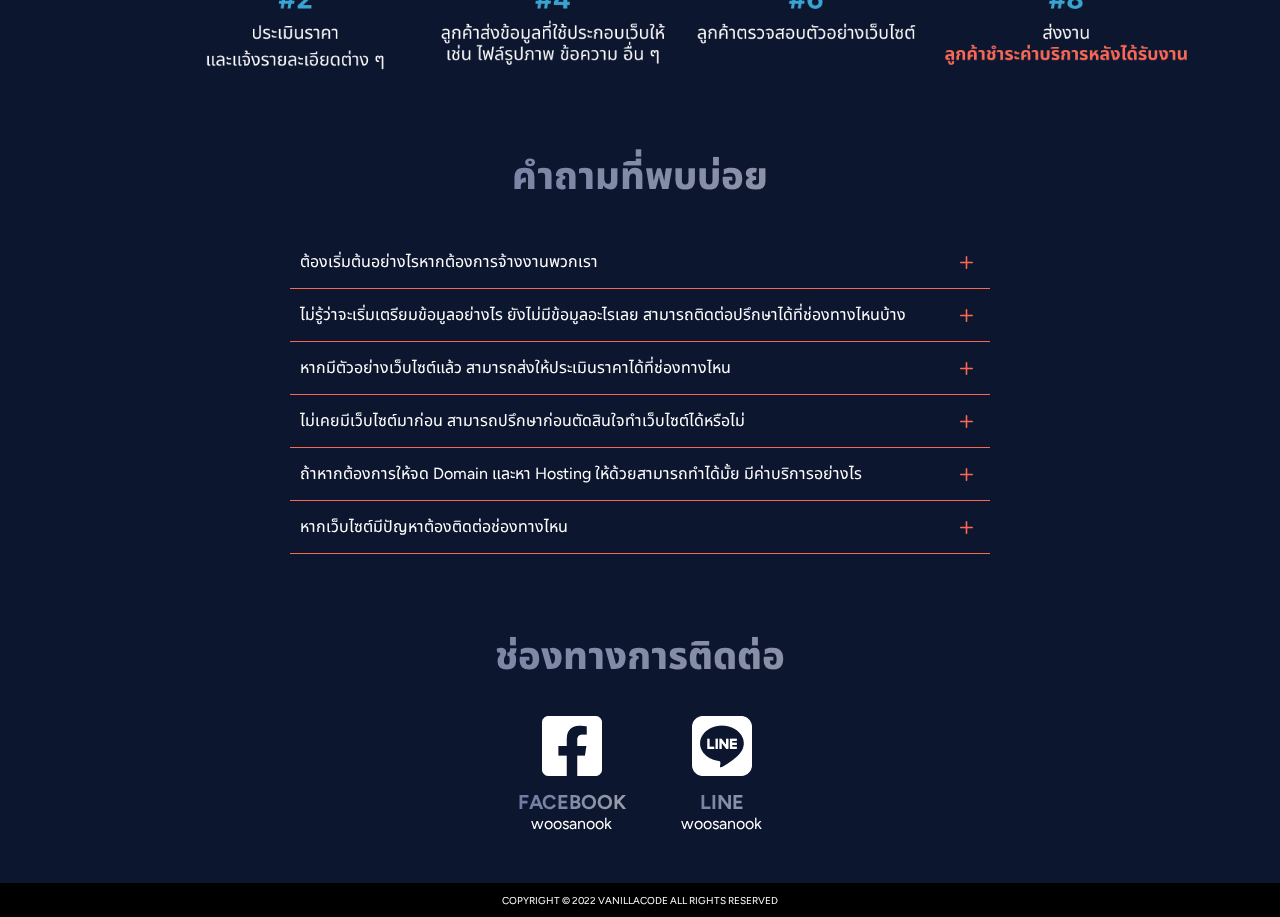
==== commit 362bc152: "fix responsive" ====
--- a/public/index.html
+++ b/public/index.html
@@ -58,8 +58,8 @@
     <section id="banner">
       <div>
         <h1>VANILLA <b>CODE</b></h1>
-        <p>บริการออกแบบเว็บไซต์ Wordpress เว็บ Responsive 100%</p>
-        <p>รองรับอุปกรณ์ทุกชนิดหน้าเว็บไซต์ไม่เพี้ยนในราคาประหยัด รองรับ SEO</p>
+        <p>บริการออกแบบเว็บไซต์ Wordpress<br>เว็บ Responsive 100%</p>
+        <p>รองรับอุปกรณ์ทุกชนิดหน้าเว็บไซต์ไม่เพี้ยน<br>ในราคาประหยัด รองรับ SEO</p>
         <button>ติดต่อเรา</button>
       </div>
       <img src="./source/img-banner.webp" />
--- a/public/style.css
+++ b/public/style.css
@@ -123,6 +123,9 @@
 #banner p {
   font-size: 20px;
 }
+#banner p br{
+  display: none;
+}
 
 #banner button {
   font-size: 14px;
@@ -438,13 +441,12 @@
 }
 
 /* Contact-us */
-#contact-us {
-  max-width: 300px;
-}
 #contact-us div {
   display: flex;
   align-items: flex-start;
   justify-content: space-around;
+  max-width: 300px;
+  margin: 0 auto;
 }
 #contact-us div a {
   text-align: center;
@@ -611,7 +613,8 @@
   #banner > div {
     position: absolute;
     top: 50%;
-    left: 20px;
+    left: 0;
+    padding: 0 20px;
     transform: translateY(-50%);
   }
   #banner img {
@@ -643,10 +646,42 @@
   }
 }
 @media screen and (max-width: 426px){
+  #banner{
+    margin-bottom: -20px;
+  }
+  #banner p{
+    font-size: 16px;
+  }
+  #banner p br{
+    display: block;
+  }
+  .container-prices > div{
+    padding: 40px 25px 20px 25px;
+  }
+  #portfolio .container-title{
+    flex-wrap: wrap;
+   justify-content: flex-end;
+   margin: 30px 0 15px 0;
+  }
+  #portfolio .container-title > div{
+    width: 100%;
+  }
+  #portfolio .container-title a{
+    margin-top: 10px;
+  }
   .container-recent-works{
     grid-template-columns: 1fr;
   }
   #why-us .title br{
     display: block;
   }
+  section{
+    padding-top: 20px;
+  }
+  .container-why-us .contents{
+    gap: 20px;
+  }
+  .container-why-us .contents > div{
+    width: 280px;
+  }
 }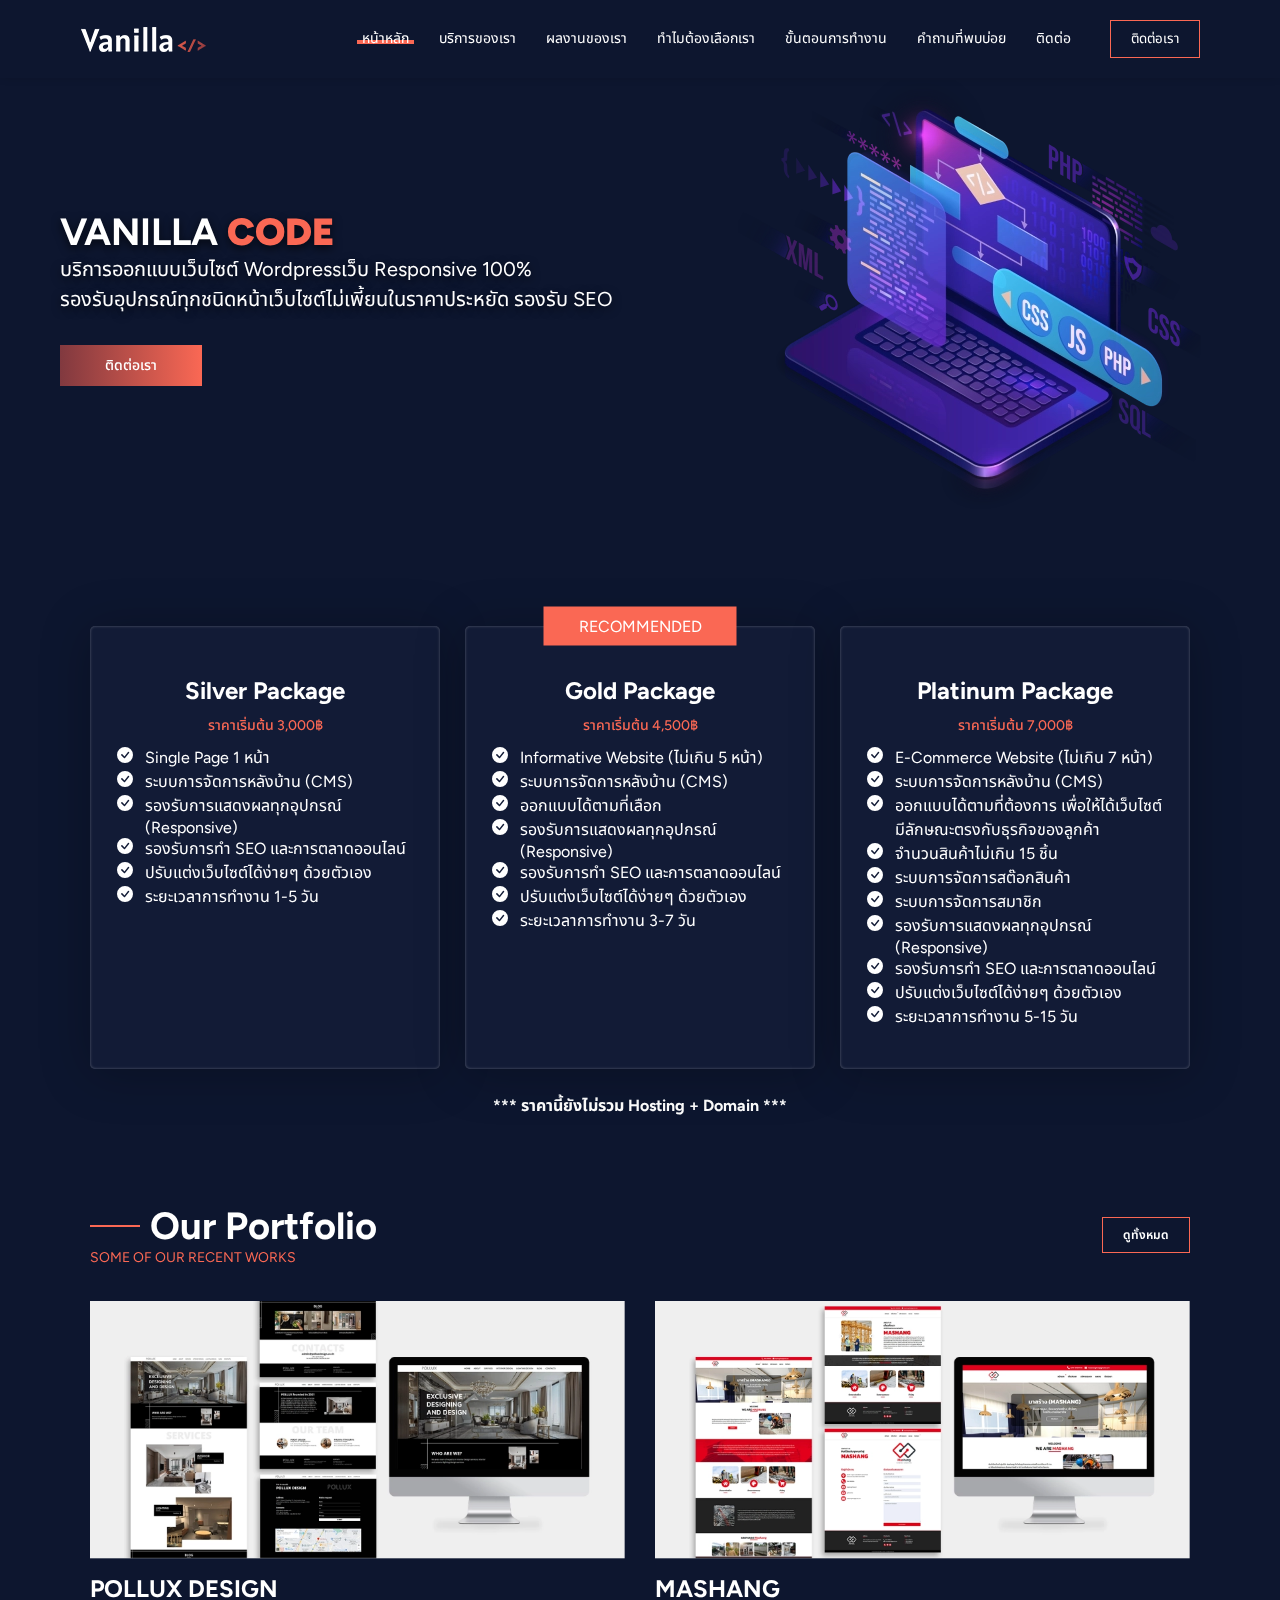
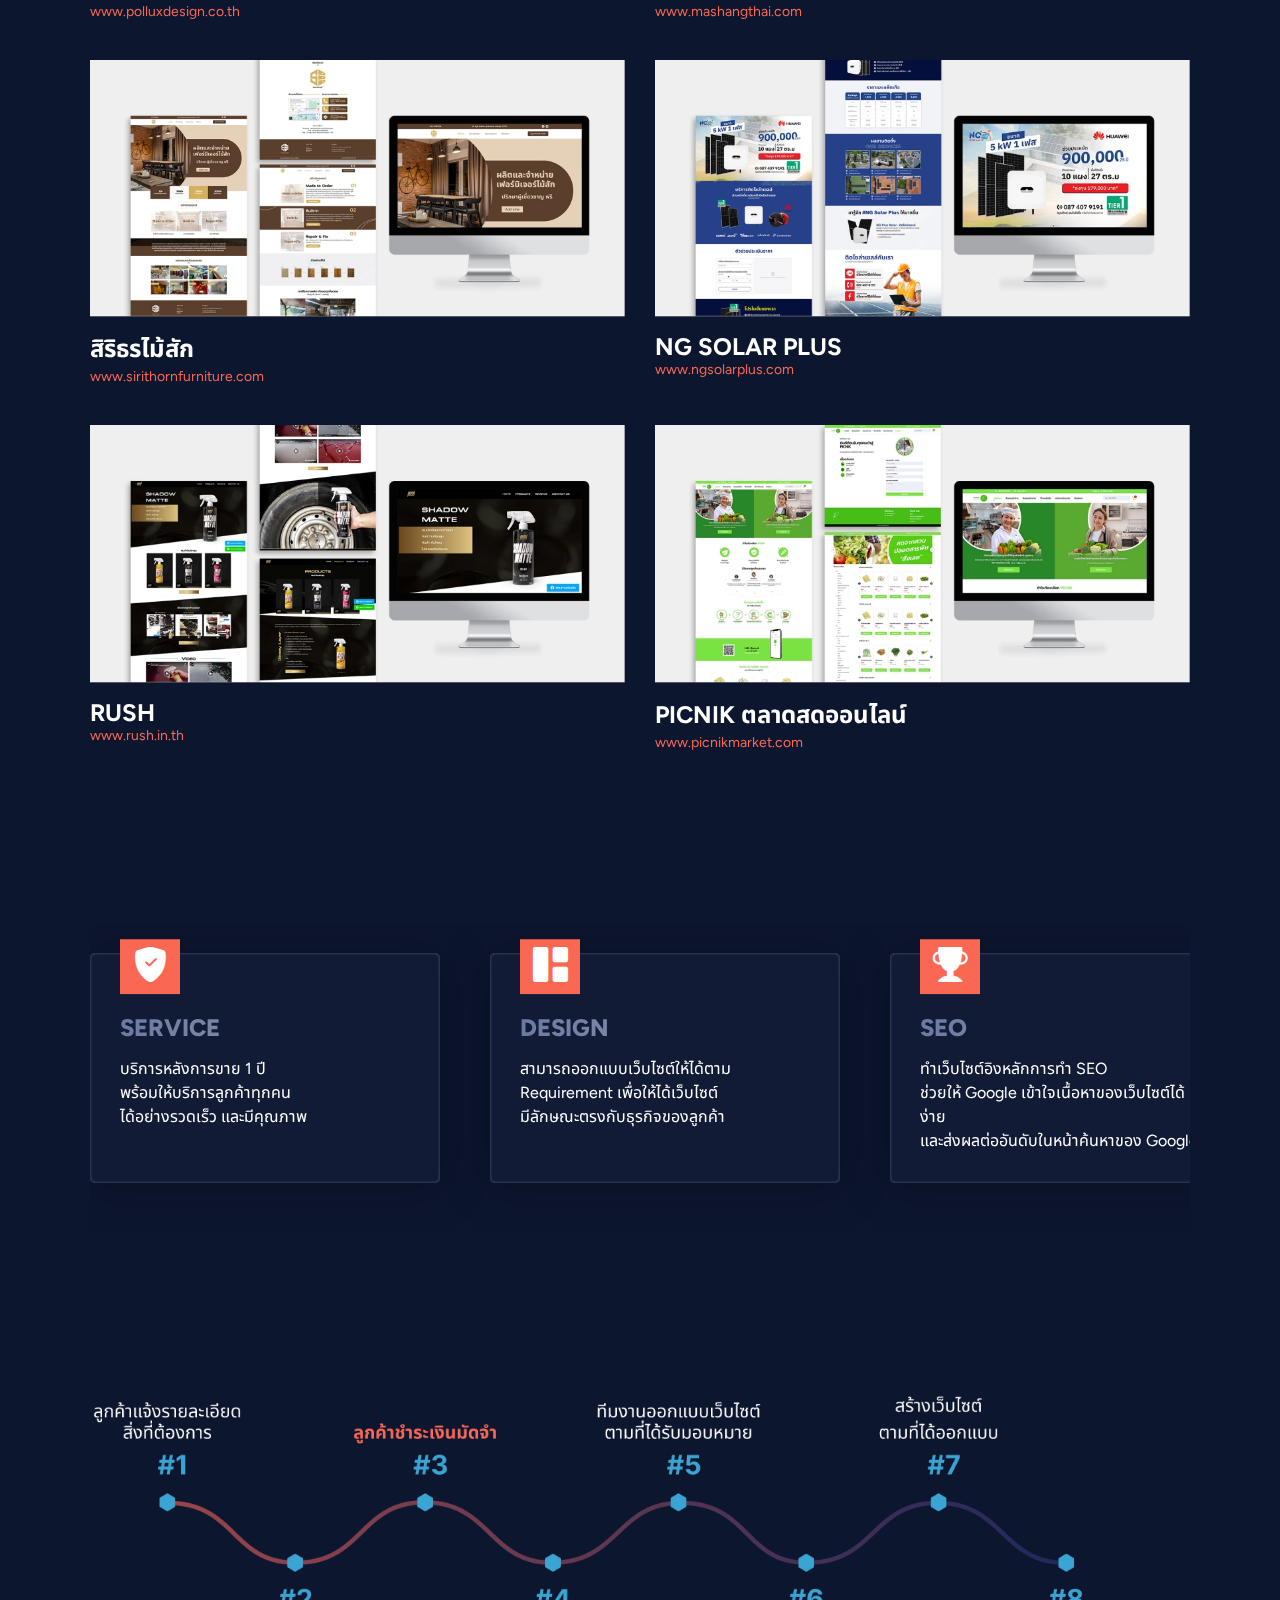
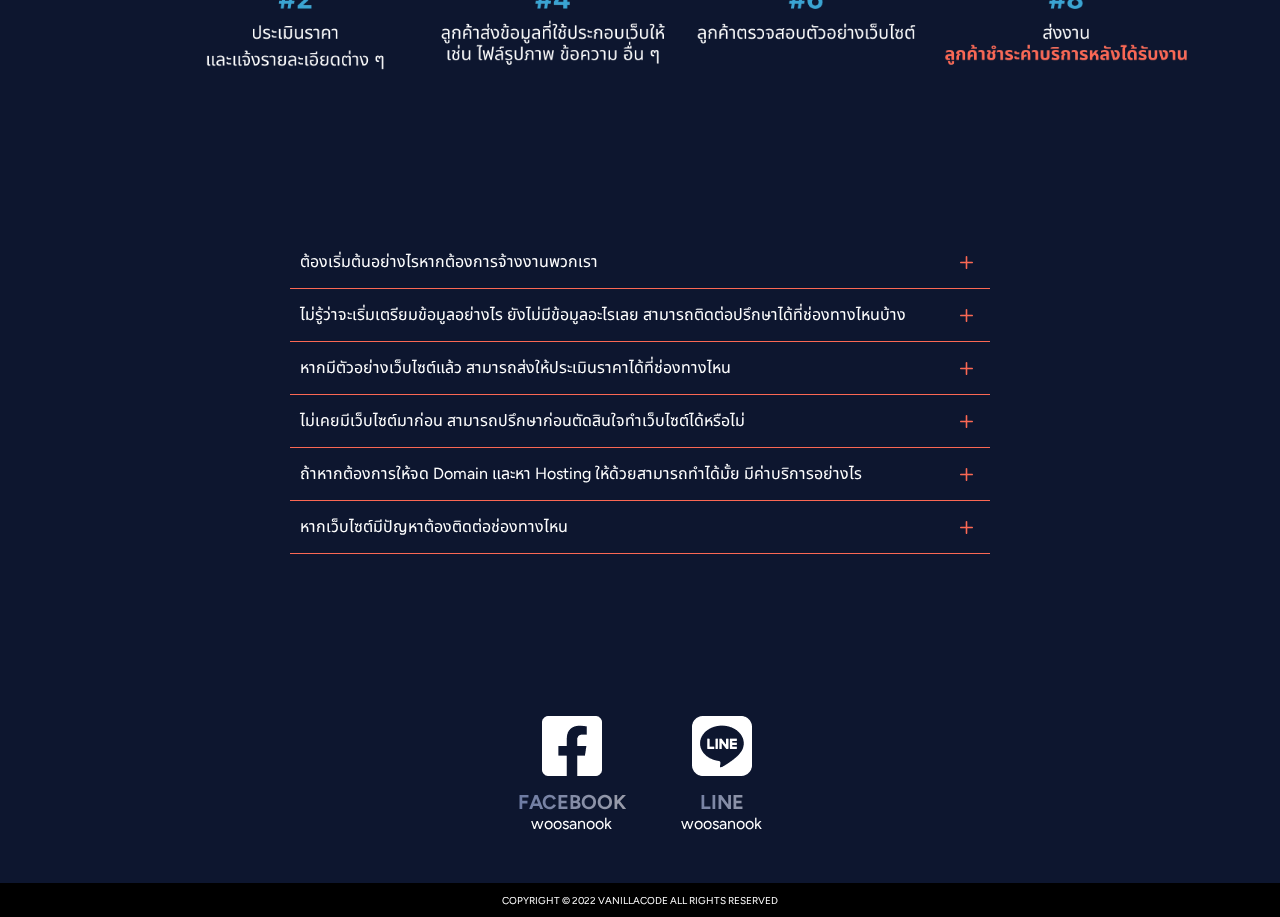
==== commit 61230d64: "update animation title" ====
--- a/public/index.html
+++ b/public/index.html
@@ -4,6 +4,7 @@
     <meta charset="UTF-8" />
     <meta http-equiv="X-UA-Compatible" content="IE=edge" />
     <meta name="viewport" content="width=device-width, initial-scale=1.0" />
+    <meta name="theme-color" content="#6c7aa3" />
     <title>VANILLA CODE | บริการสร้างเว็บไซต์ Wordpress</title>
     <!-- Google Font -->
     <link rel="preconnect" href="https://fonts.googleapis.com" />
@@ -23,7 +24,7 @@
   </head>
   <body>
     <header>
-      <img src="./source/logo.webp" alt="logo"/>
+      <img src="./source/logo.webp" alt="logo" id='logo-site' />
       <div>
         <nav>
           <li class="actived"><a href="#banner">หน้าหลัก</a></li>
--- a/public/style.css
+++ b/public/style.css
@@ -46,6 +46,10 @@
   top: 0;
   left: 0;
 }
+#logo-site{
+  cursor: pointer;
+  user-select: none;
+}
 nav {
   display: inline-flex;
   margin-right: 20px;
@@ -491,6 +495,15 @@
   -webkit-text-fill-color: transparent;
 
   margin: 40px 0 30px 0;
+
+  transform: translateY(15px);
+  opacity: 0;
+  transition: all .3s ease;
+}
+.title.actived {
+  transform: translateY(0);
+  opacity: 1;
+  transition: all .3s ease;
 }
 
 /* Sidebar */
@@ -584,6 +597,7 @@
   background-color: black;
   opacity: 0.7;
   z-index: 10;
+  overflow-y: hidden;
 }
 
 /* Scrollbar design */
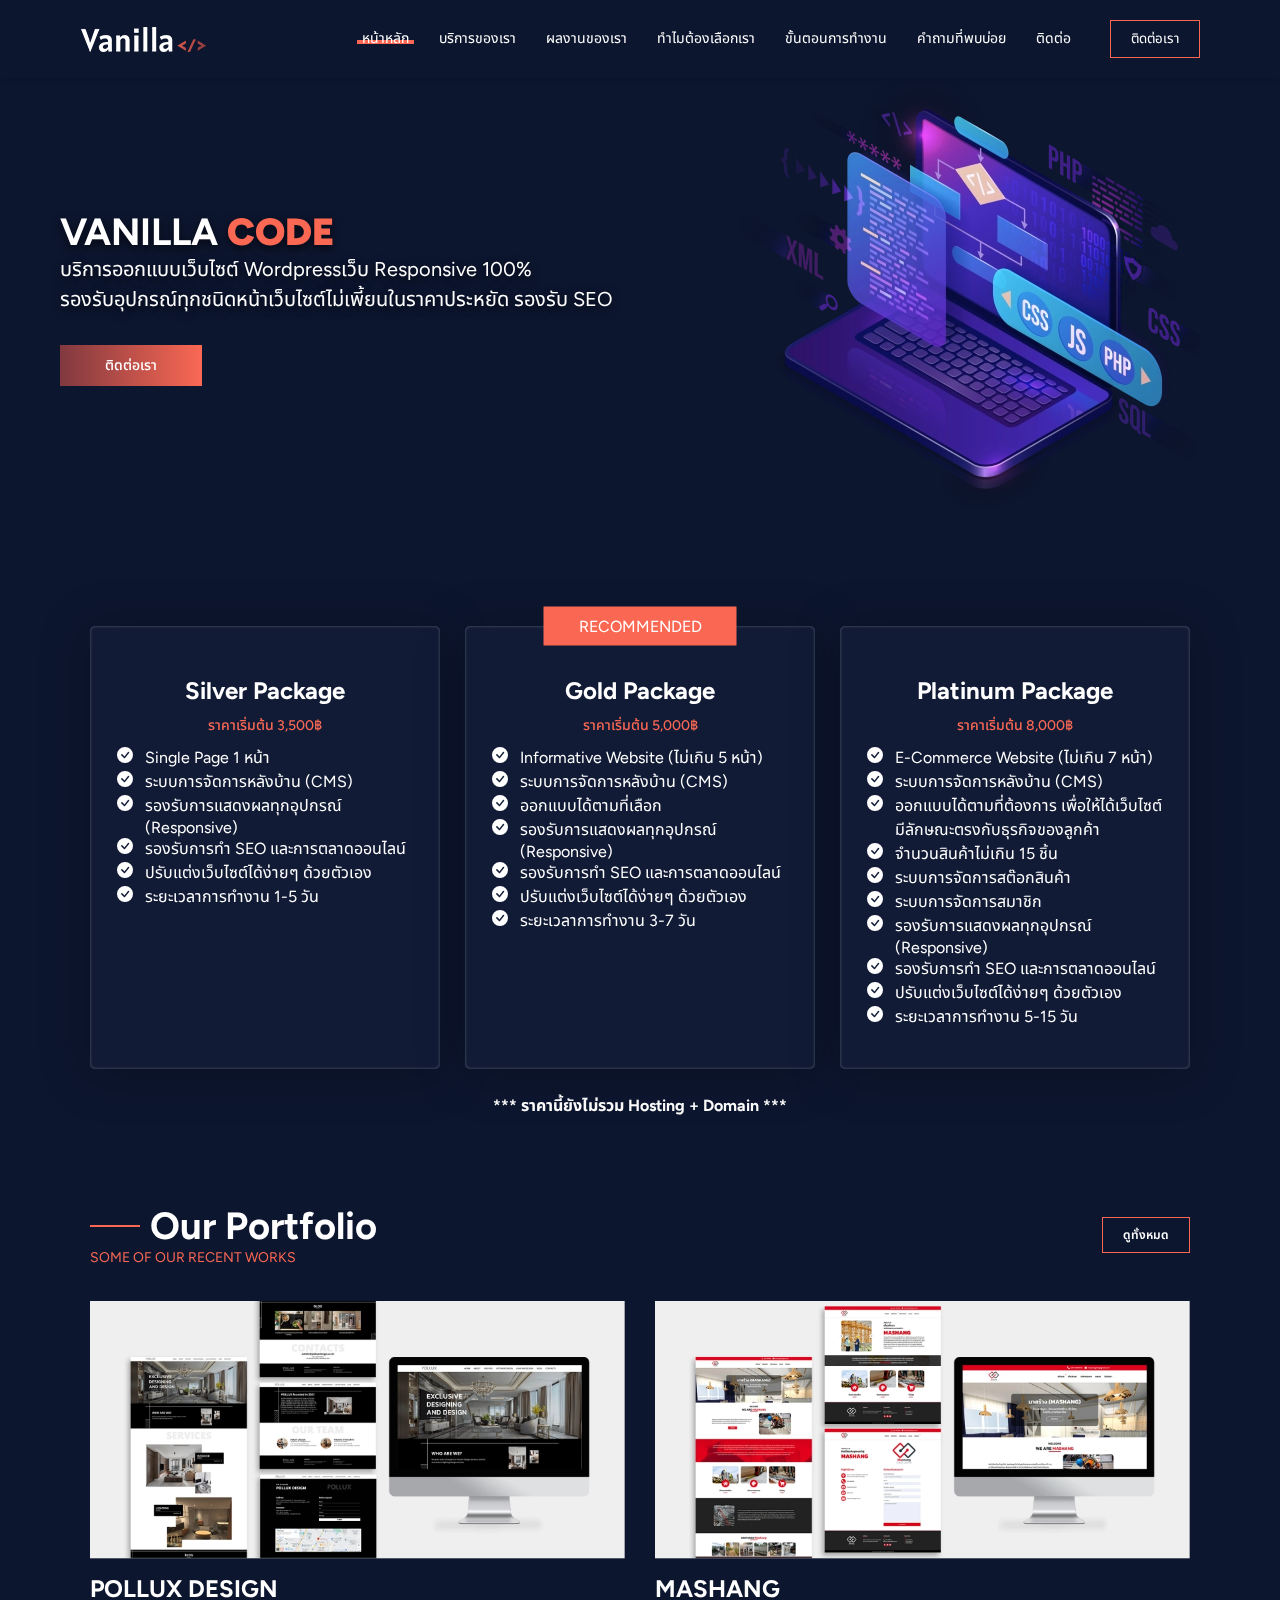
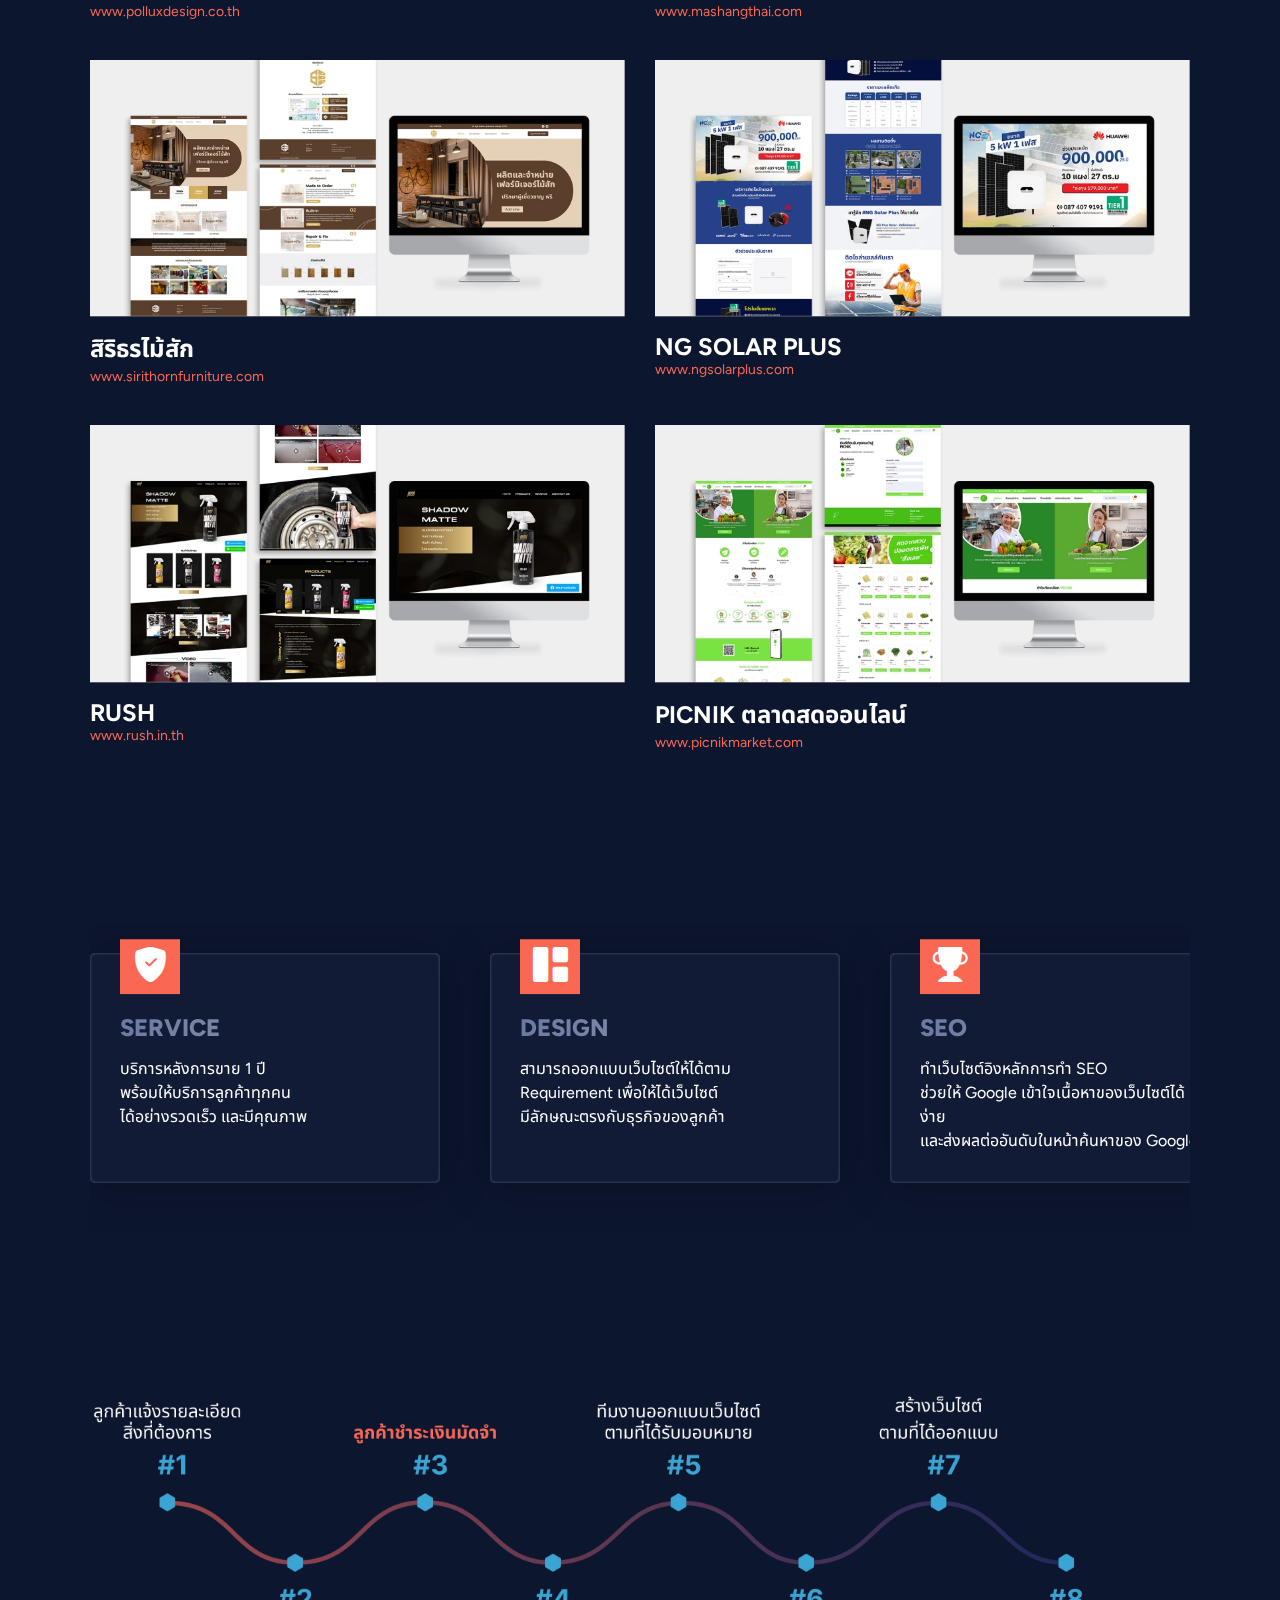
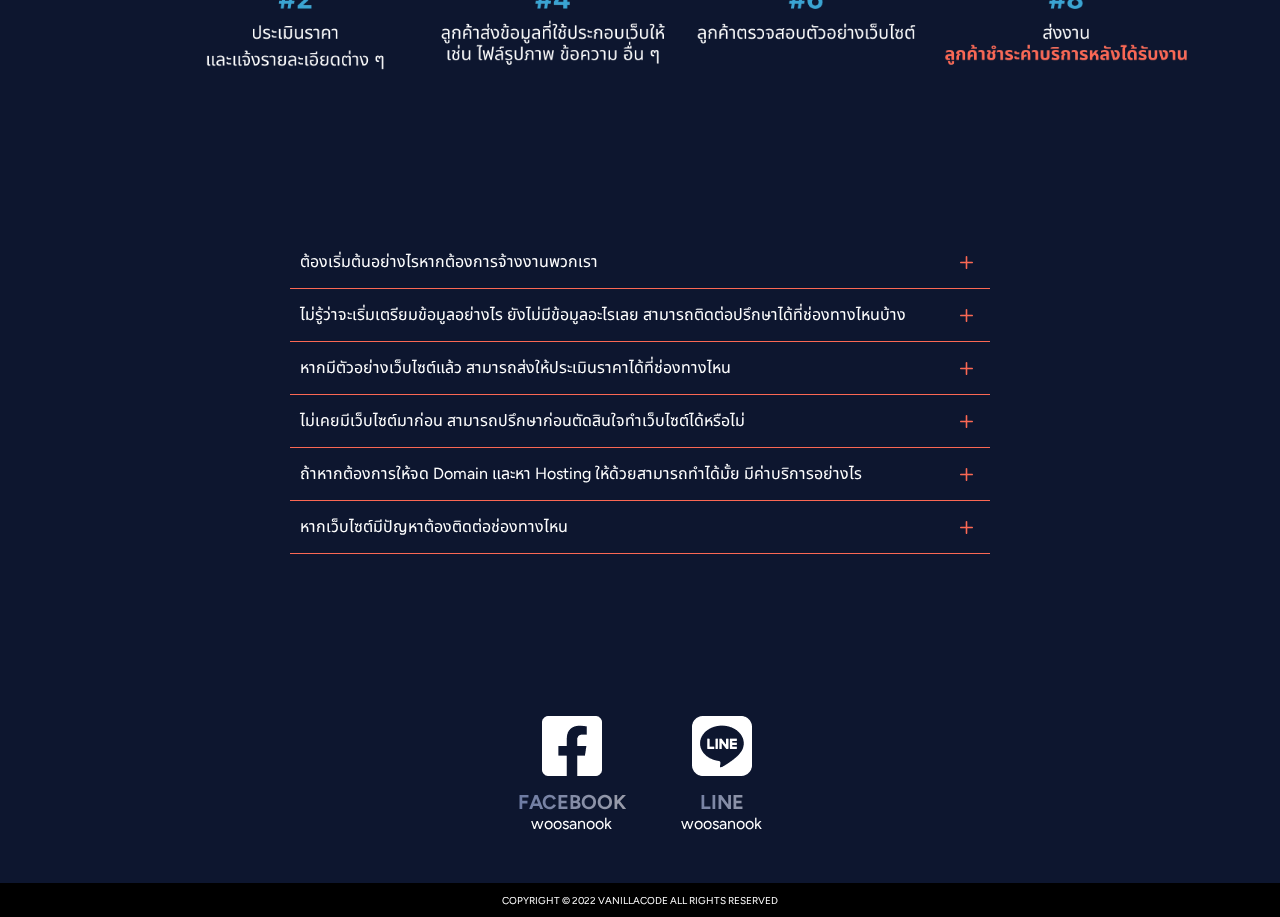
==== commit 65344dd0: "update price" ====
--- a/public/index.html
+++ b/public/index.html
@@ -73,7 +73,7 @@
         <!-- Silver -->
         <div>
           <p>Silver Package</p>
-          <small>ราคาเริ่มต้น 3,000฿</small>
+          <small>ราคาเริ่มต้น 3,500฿</small>
           <ul>
             <li>Single Page 1 หน้า</li>
             <li>ระบบการจัดการหลังบ้าน (CMS)</li>
@@ -87,7 +87,7 @@
         <div>
           <div class="recommended">RECOMMENDED</div>
           <p>Gold Package</p>
-          <small>ราคาเริ่มต้น 4,500฿</small>
+          <small>ราคาเริ่มต้น 5,000฿</small>
           <ul>
             <li>Informative Website (ไม่เกิน 5 หน้า)</li>
             <li>ระบบการจัดการหลังบ้าน (CMS)</li>
@@ -101,7 +101,7 @@
         <!-- Platinum -->
         <div>
           <p>Platinum Package</p>
-          <small>ราคาเริ่มต้น 7,000฿</small>
+          <small>ราคาเริ่มต้น 8,000฿</small>
           <ul>
             <li>E-Commerce Website (ไม่เกิน 7 หน้า)</li>
             <li>ระบบการจัดการหลังบ้าน (CMS)</li>
@@ -132,7 +132,7 @@
           <p>Our Portfolio</p>
           <p>SOME OF OUR RECENT WORKS</p>
         </div>
-        <a href="javascript:void(0)"><button>ดูทั้งหมด</button></a>
+        <a href="#" id="all-works"><button>ดูทั้งหมด</button></a>
       </div>
       <!-- Recent works -->
       <div class="container-recent-works">
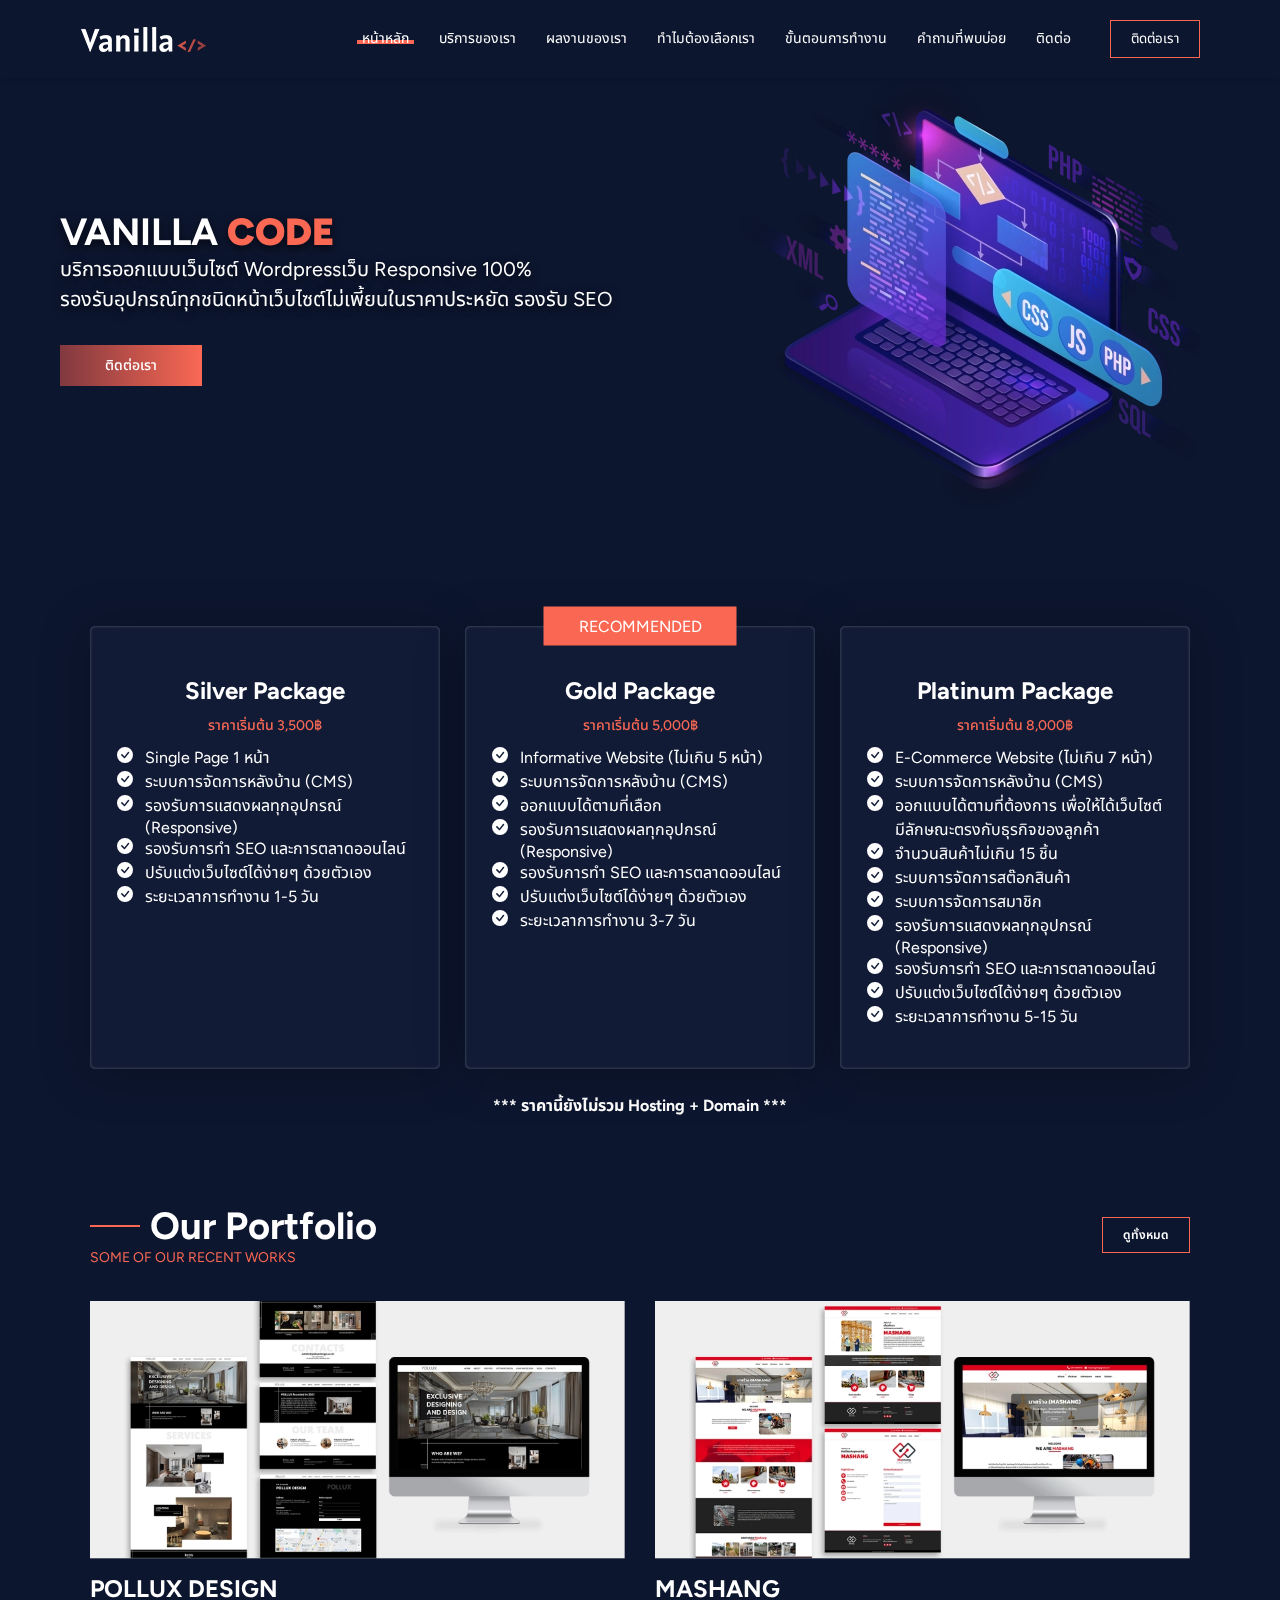
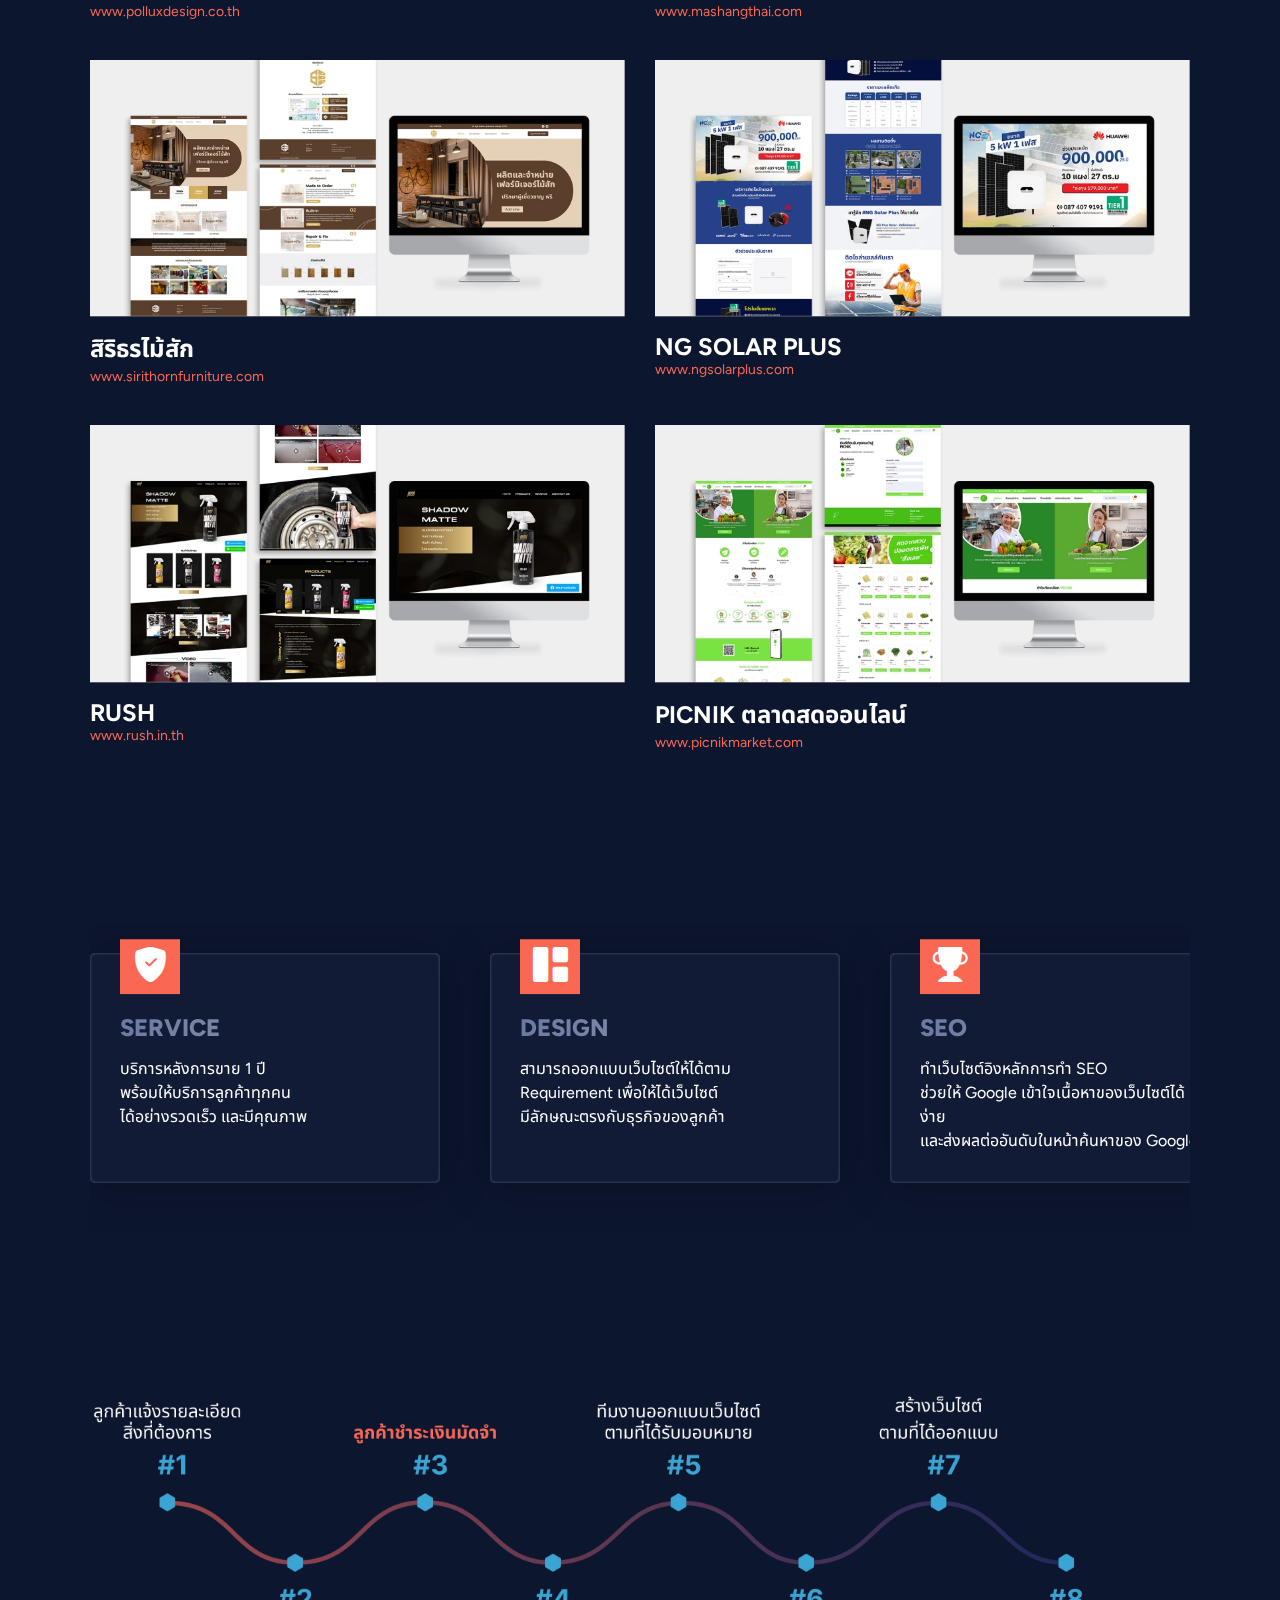
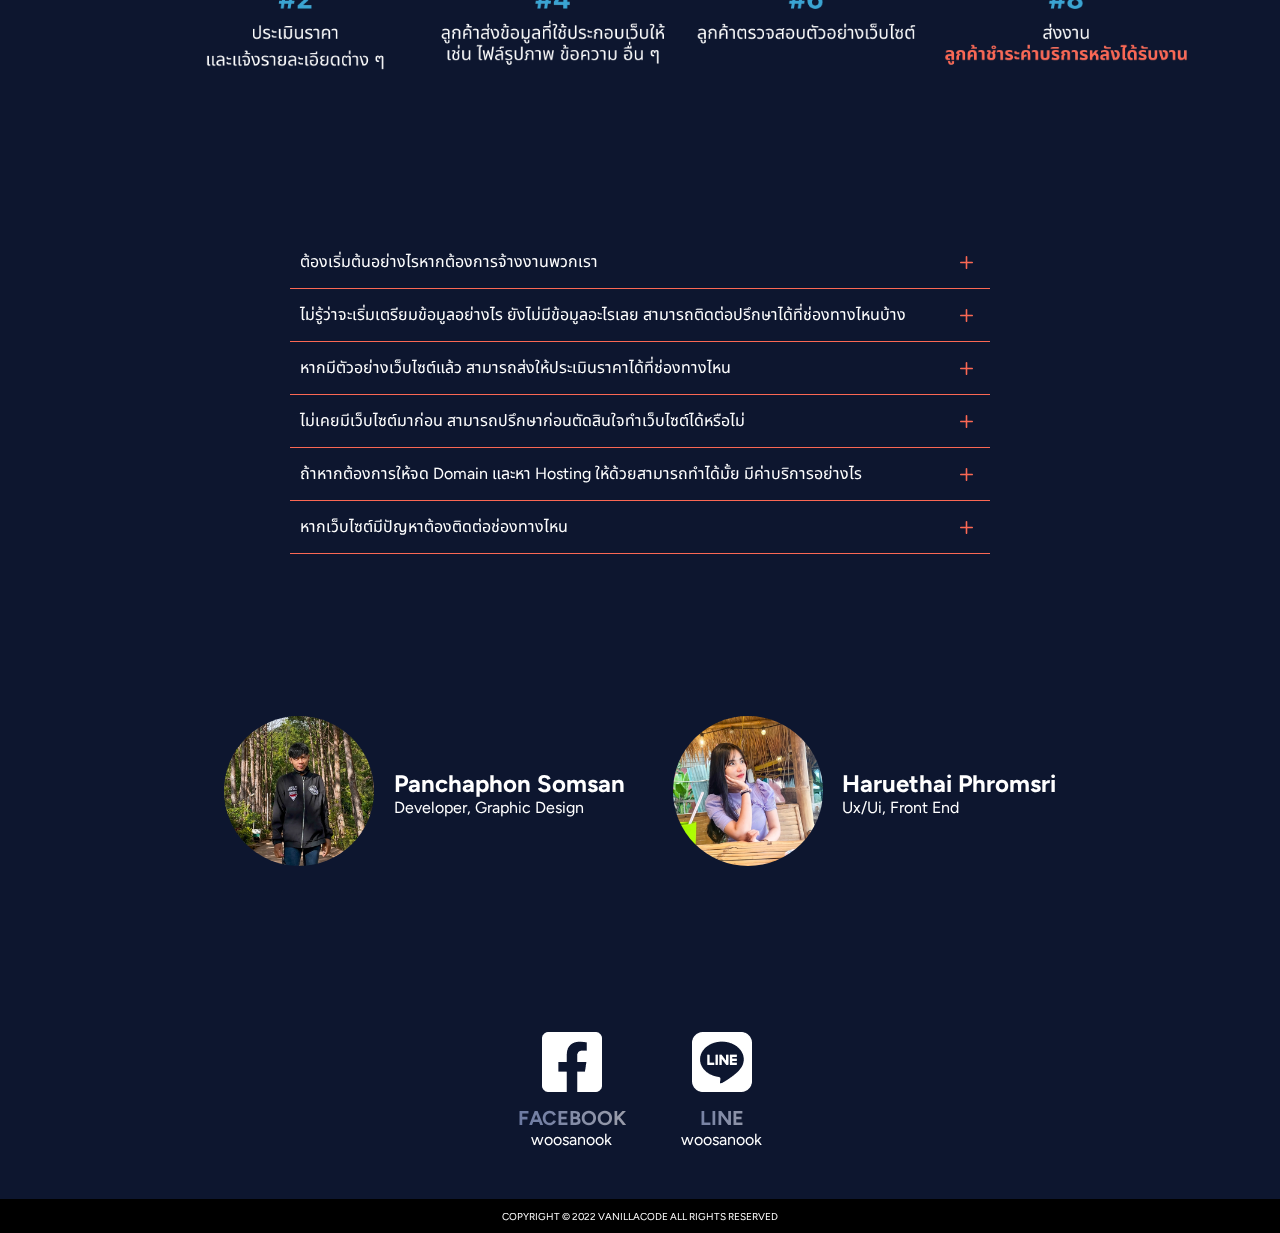
==== commit 8d22a042: "update section team" ====
--- a/public/index.html
+++ b/public/index.html
@@ -343,8 +343,27 @@
       </ul>
     </section>
     <!-- Contacts -->
+    <section id="our-team">
+      <h5 class="title">ทีมงานของเรา</h5>
+      <div class="teams">
+        <div class="team">
+          <a href="https://www.facebook.com/woosanook" target="_blank" rel="noopener noreferrer" class="name"><img src="./source/Panc.webp" alt="" ></a>
+          <div class="desc">
+            <a href="https://www.facebook.com/woosanook" target="_blank" rel="noopener noreferrer" class="name">Panchaphon Somsan</a>
+            <p class="work">Developer, Graphic Design</p>
+         </div>
+        </div>
+        <div class="team">
+          <a href="https://www.facebook.com/haruethai.phromsri.12" target="_blank" rel="noopener noreferrer" class="name"><img src="./source/haru.webp" alt="" ></a>
+          <div class="desc">
+            <a href="https://www.facebook.com/haruethai.phromsri.12" target="_blank" rel="noopener noreferrer" class="name">Haruethai Phromsri</a>
+            <p class="work">Ux/Ui, Front End</p>
+          </div>
+        </div>
+      </div>
+    </section>
     <section id="contact-us">
-      <h5 class="title">ช่องทางการติดต่อ</h5>
+      <h6 class="title">ช่องทางการติดต่อ</h6>
       <div>
         <a href="https://www.facebook.com/WooSaNook">
           <img src="./source/fb.webp" />
--- a/public/style.css
+++ b/public/style.css
@@ -444,6 +444,32 @@
   transform: rotate(45deg);
 }
 
+#our-team .teams{
+  display: flex;
+  align-items: center;
+  justify-content: center;
+  gap: 3rem;
+  flex-wrap: wrap;
+}
+#our-team .teams .team{
+  display: flex;
+  align-items: center;
+  justify-content: flex-start;
+  gap: 1.2rem;
+  flex-wrap: wrap;
+}
+#our-team .teams img{
+  width: 150px;
+  height: 150px;
+  border-radius: 50%;
+}
+#our-team .teams .desc .name{
+  color:white;
+  text-decoration: none;
+  font-size: 1.5rem;
+  font-weight: bold;
+}
+
 /* Contact-us */
 #contact-us div {
   display: flex;
@@ -689,6 +715,12 @@
   #why-us .title br{
     display: block;
   }
+  #our-team .teams .team {
+    flex-direction: column;
+  }
+  #our-team .teams .team .work{
+    text-align: center;
+  }
   section{
     padding-top: 20px;
   }
